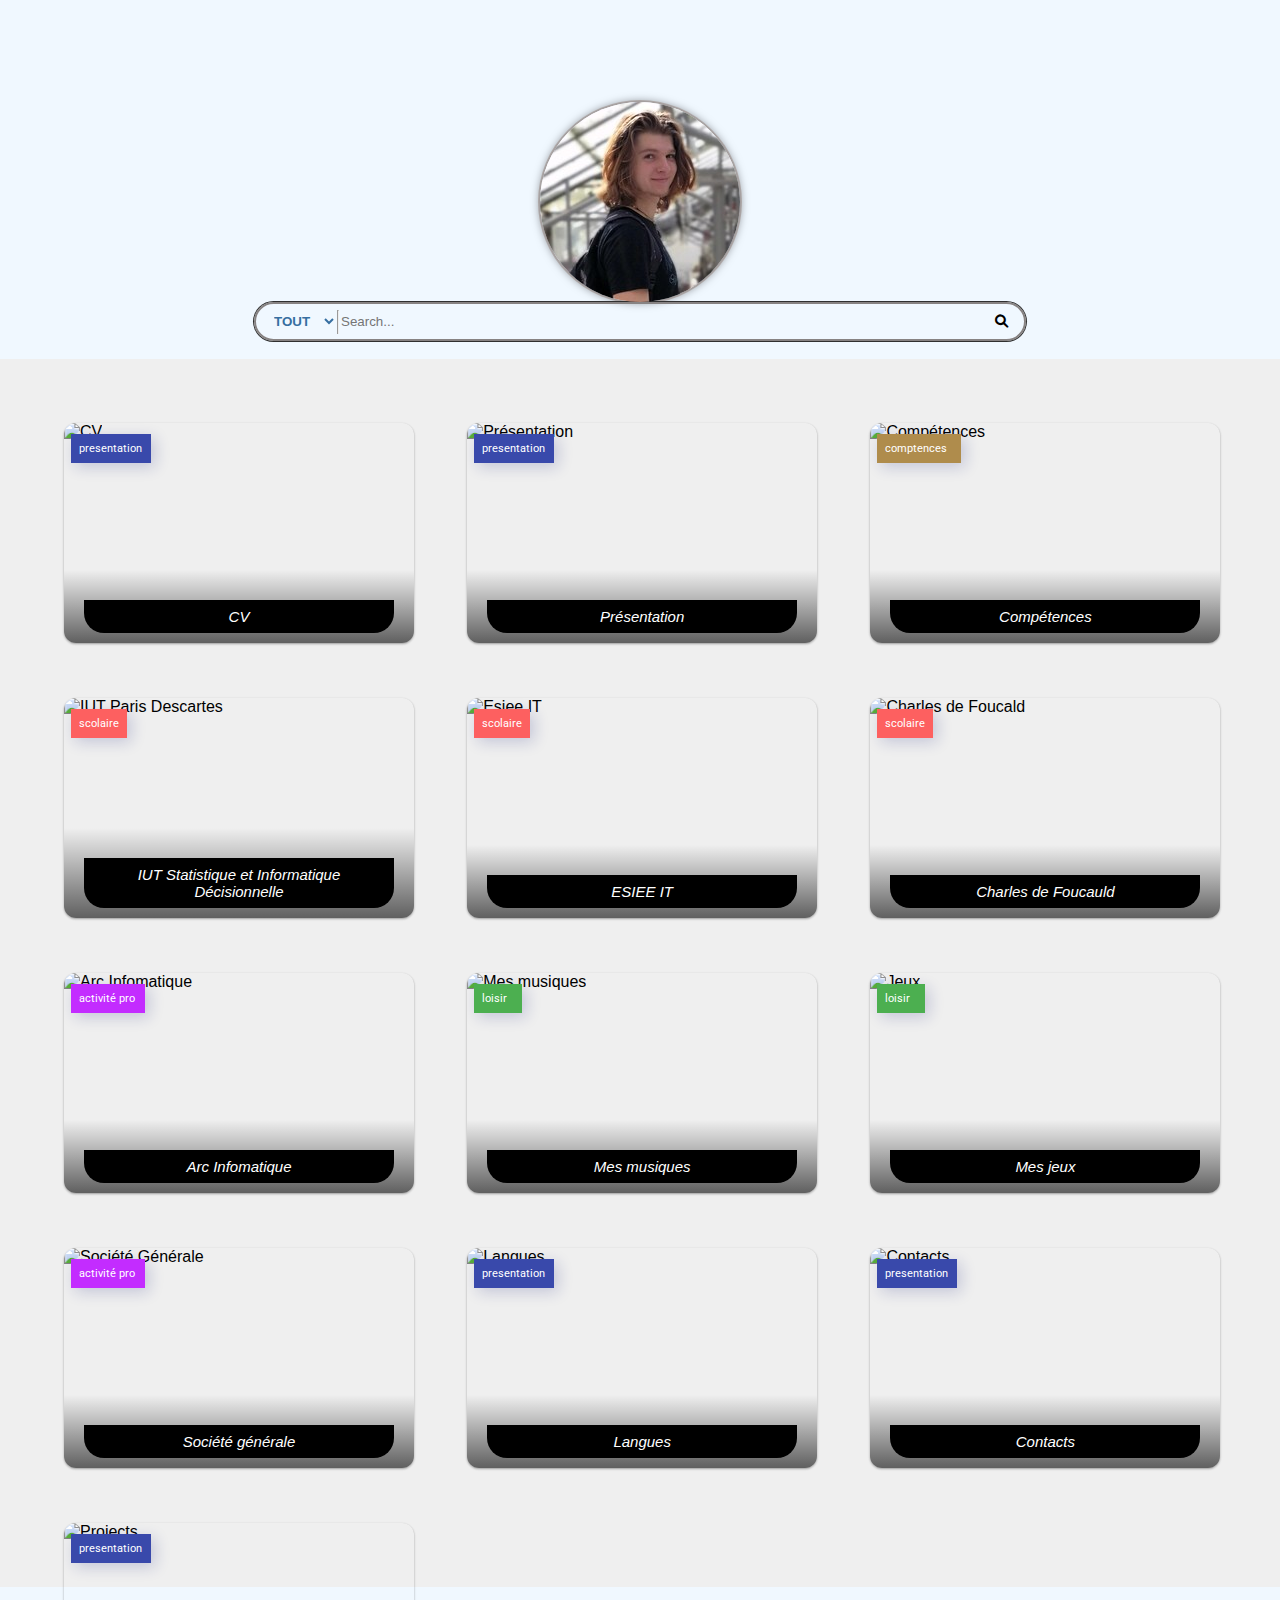
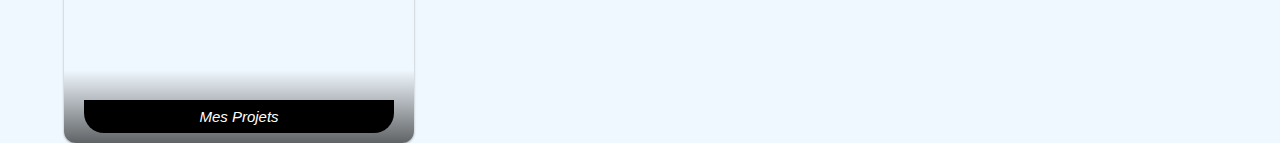
==== index.html @ 5a93eca1 "implement projects + language modals" ====
<!DOCTYPE html>
<html>

<head>
  <title>Romain Madery Portolio</title>
  <link rel='stylesheet' href='style.css'>
  <link rel="stylesheet" href="https://cdnjs.cloudflare.com/ajax/libs/font-awesome/6.0.0-beta3/css/all.min.css"
    crossorigin="anonymous">
  <link href="https://fonts.googleapis.com/css?family=Roboto:300" rel="stylesheet">
  <link rel="icon" type="image/x-icon" href="./Ressources/favicon.png">
</head>

<body>
  <div class="header">
    <img id="exa-icon" src="./Ressources/moi.jpg" width="100px" height="200" />
    <div class="search-section">
      <div class="search-container">
        <div class="combobox">
          <select id="search-select" onchange="adjustComboBoxSize()">
            <option value="option-all">TOUT</option>
            <option value="option-presentation">PRESENTATION</option>
            <option value="option-school">SCOLAIRE</option>
            <option value="option-internship">ALTERNANCE</option>
            <option value="option-skills">COMPETENCES</option>
            <option value="option-projects">MES PROJETS</option>
            <option value="option-contact">ME CONTACTER</option>
          </select>
        </div>
        <hr style="margin-top: 1px;height: 50px;">
        <input type="search" id="query" name="q" placeholder="Search..." autocomplete="off">
        <button type="submit"><i class="fas fa-search"></i></button>
      </div>
    </div>
  </div>
  <br>
  <div class="content">
    <div class="card-grid">
      <div class="card" data-label="presentation" onclick="initializeModal('cv')">
        <div class="content">
          <p class="title">CV</p>
        </div>
        <img src="https://cdn.iconscout.com/icon/free/png-256/free-resume-1956282-1650445.png" alt="CV" />
      </div>

      <div class="card" data-label="presentation" onclick="initializeModal('presentation')">
        <div class="content">
          <p class="title">Présentation</p>
        </div>
        <img src="https://cdn-icons-png.flaticon.com/512/4086/4086652.png" alt="Présentation" />
      </div>

      <div class="card" data-label="comptences" onclick="initializeModal('skills')">
        <div class="content">
          <p class="title">Compétences</p>
        </div>
        <img
          src="https://www.creativefabrica.com/wp-content/uploads/2022/06/22/Book-study-learning-knowledge-icon-Graphics-32776896-1.jpg"
          alt="Compétences" />
      </div>

      <div class="card" data-label="scolaire" onclick="initializeModal('descartes')">
        <div class="content">
          <p class="title">IUT Statistique et Informatique Décisionnelle</p>
        </div>
        <img
          src="https://storage.letudiant.fr/mediatheque/educpros/4/7/619547-universite-paris-descartes-paris-5-etudiants-en-licence-1-de-droit-rentree-2015-27-septembre-cs-580x310.jpg"
          alt="IUT Paris Descartes" />
      </div>

      <div class="card" data-label="scolaire" onclick="initializeModal('esiee')">
        <div class="content">
          <p class="title">ESIEE IT</p>
        </div>
        <img
          src="https://www.esiee-it.fr/sites/default/files/styles/1366x650/public/2021-09/campus-pontoise-facade-pour-alumni.jpg?itok=keD7HH6c"
          alt="Esiee IT" />
      </div>

      <div class="card" data-label="scolaire" onclick="initializeModal('cdf')">
        <div class="content">
          <p class="title">Charles de Foucauld</p>
        </div>
        <img
          src="https://image.jimcdn.com/app/cms/image/transf/none/path/s9389d02c75077d5e/image/i91793a092fcec3e4/version/1538933006/image.jpg"
          alt="Charles de Foucald" />
      </div>

      <div class="card" data-label="activité pro" onclick="initializeModal('arc')">
        <div class="content">
          <p class="title">Arc Infomatique</p>
        </div>
        <img src="https://bim-w.com/wp-content/uploads/2022/03/PcVueSolutions_logo.png" alt="Arc Infomatique" />
      </div>

      <div class="card" data-label="loisir" onclick="initializeModal('music')">
        <div class="content">
          <p class="title">Mes musiques</p>
        </div>
        <img src="https://img.freepik.com/free-vector/music-instrument-with-music-notes-white-background_1308-93542.jpg"
          alt="Mes musiques" />
      </div>

      <div class="card" data-label="loisir" onclick="initializeModal('games')">
        <div class="content">
          <p class="title">Mes jeux</p>
        </div>
        <img src="https://subverti.com/assets/img/maps/associations/cercle-jeux-bethune/logo.webp" alt="Jeux" />
      </div>

      <div class="card" data-label="activité pro" onclick="initializeModal('bank')">
        <div class="content">
          <p class="title">Société générale</p>
        </div>
        <img src="https://www.legal-suite.fr/medias/org-1087/shared/logo-societe-generale.png" alt="Société Générale" />
      </div>

      <div class="card" data-label="presentation" onclick="initializeModal('language')">
        <div class="content">
          <p class="title">Langues</p>
        </div>
        <img src="https://i.pinimg.com/564x/df/07/0e/df070ead2b73250d56c9b88ceb4b76c8.jpg" alt="Langues" />
      </div>

      <div class="card" data-label="presentation" onclick="initializeModal('contacts')">
        <div class="content">
          <p class="title">Contacts</p>
        </div>
        <img src="https://cdn-icons-png.flaticon.com/512/5075/5075578.png" alt="Contacts" />
      </div>

      <div class="card" data-label="presentation" onclick="initializeModal('projects')">
        <div class="content">
          <p class="title">Mes Projets</p>
        </div>
        <img src="https://cdn-icons-png.flaticon.com/512/2833/2833587.png" alt="Projects" />
      </div>

    </div>

    <div class="modal" id="modal-cv">
      <div class="modal-area"></div>
      <div class="modal-box">
        <div class="modal-header">
          <div class="close-modal">&#10006;</div>
          <h1>CV</h1>
        </div>
        <div class="modal-body">
          <iframe src="./Ressources/CV.pdf" width="100%" height="500px">
            <p>It appears your web browser doesn't support iframes.</p>
          </iframe>
          <button class="bt-close-modal">Fermer</button>
        </div>
      </div>
    </div>

    <div class="modal" id="modal-presentation">
      <div class="modal-area"></div>
      <div class="modal-box">
        <div class="modal-header">
          <div class="close-modal">&#10006;</div>
          <h1>Présentation</h1>
        </div>
        <div class="modal-body">
          <p>Pas encore implementé</p>
          <button class="bt-close-modal">Fermer</button>
        </div>
      </div>
    </div>

    <div class="modal" id="modal-skills">
      <div class="modal-area"></div>
      <div class="modal-box">
        <div class="modal-header">
          <div class="close-modal">&#10006;</div>
          <h1>Compétences</h1>
        </div>
        <div class="modal-body">
          <div class="skills-list">
            <h2>Expérimenté</h2>
            <div class="skill">
              <img
                src="https://upload.wikimedia.org/wikipedia/commons/thumb/e/ee/.NET_Core_Logo.svg/800px-.NET_Core_Logo.svg.png"
                alt="C#">
              <h3>C# / Windows Form</h3>
            </div>

            <div class="skill">
              <img src="https://cdn-icons-png.flaticon.com/512/6384/6384411.png" alt="Web Icon">
              <h3>HTML/CSS/JS</h3>
            </div>

            <div class="skill">
              <img src="https://cdn-icons-png.flaticon.com/512/8293/8293571.png" alt="Git Icon">
              <h3>Github/Git</h3>
            </div>


            <div class="skill">
              <img src="https://cdn-icons-png.flaticon.com/512/10169/10169724.png" alt="Api Icon">
              <h3>Api REST</h3>
            </div>

            <div class="skill">
              <img src="https://cdn-icons-png.flaticon.com/512/9243/9243391.png" alt="BDD Icon">
              <h3>SQL/SGBD</h3>
            </div>

            <h2>Familiarisé</h2>
            <div class="skill">
              <img
                src="https://upload.wikimedia.org/wikipedia/commons/thumb/c/c3/Python-logo-notext.svg/1869px-Python-logo-notext.svg.png"
                alt="Python Icon">
              <h3>Python</h3>
            </div>

            <div class="skill">
              <img src="https://cdn-icons-png.flaticon.com/512/2287/2287960.png" alt="Electronique Icon">
              <h3>Electronique/IOT</h3>
            </div>

            <div class="skill">
              <img
                src="https://upload.wikimedia.org/wikipedia/commons/thumb/f/f1/Icons8_flat_linux.svg/1200px-Icons8_flat_linux.svg.png"
                alt="Linux Icon">
              <h3>Linux</h3>
            </div>


          </div>
          <button class="bt-close-modal">Fermer</button>
        </div>
      </div>
    </div>

    <div class="modal" id="modal-descartes">
      <div class="modal-area"></div>
      <div class="modal-box">
        <div class="modal-header">
          <div class="close-modal">&#10006;</div>
          <h1>IUT Paris Descartes</h1>
        </div>
        <div class="modal-body">
          <p>Pas encore implementé</p>
          <button class="bt-close-modal">Fermer</button>
        </div>
      </div>
    </div>

    <div class="modal" id="modal-esiee">
      <div class="modal-area"></div>
      <div class="modal-box">
        <div class="modal-header">
          <div class="close-modal">&#10006;</div>
          <h1>Esiee IT</h1>
        </div>
        <div class="modal-body">
          <p>Pas encore implementé</p>
          <button class="bt-close-modal">Fermer</button>
        </div>
      </div>
    </div>

    <div class="modal" id="modal-cdf">
      <div class="modal-area"></div>
      <div class="modal-box">
        <div class="modal-header">
          <div class="close-modal">&#10006;</div>
          <h1>Charles de Foucauld</h1>
        </div>
        <div class="modal-body">
          <p>Pas encore implementé</p>
          <button class="bt-close-modal">Fermer</button>
        </div>
      </div>
    </div>

    <div class="modal" id="modal-arc">
      <div class="modal-area"></div>
      <div class="modal-box">
        <div class="modal-header">
          <div class="close-modal">&#10006;</div>
          <h1>Arc Informatique</h1>
        </div>
        <div class="modal-body">
          <p>Pas encore implementé</p>
          <button class="bt-close-modal">Fermer</button>
        </div>
      </div>
    </div>

    <div class="modal" id="modal-music">
      <div class="modal-area"></div>
      <div class="modal-box">
        <div class="modal-header">
          <div class="close-modal">&#10006;</div>
          <h1>Musiques</h1>
        </div>
        <div class="modal-body">
          <p>Pas encore implementé</p>
          <button class="bt-close-modal">Fermer</button>
        </div>
      </div>
    </div>

    <div class="modal" id="modal-games">
      <div class="modal-area"></div>
      <div class="modal-box">
        <div class="modal-header">
          <div class="close-modal">&#10006;</div>
          <h1>Jeux</h1>
        </div>
        <div class="modal-body">
          <p>Pas encore implementé</p>
          <button class="bt-close-modal">Fermer</button>
        </div>
      </div>
    </div>

    <div class="modal" id="modal-bank">
      <div class="modal-area"></div>
      <div class="modal-box">
        <div class="modal-header">
          <div class="close-modal">&#10006;</div>
          <h1>Société Générale</h1>
        </div>
        <div class="modal-body">
          <p>Pas encore implementé</p>
          <button class="bt-close-modal">Fermer</button>
        </div>
      </div>
    </div>

    <div class="modal" id="modal-language">
      <div class="modal-area"></div>
      <div class="modal-box">
        <div class="modal-header">
          <div class="close-modal">&#10006;</div>
          <h1>Langues</h1>
        </div>
        <div class="modal-body">
          <div class="language-info">
            <h2>Niveau de Langues :</h2>
            <p>Français : Langue maternelle</p>
            <p>Anglais : Avancé</p>
          </div>
          <div class="toeic-results">
            <h2>Résultats au TOEIC :</h2>
            <p>Score total : 780</p>
            <p>Listening : 425</p>
            <p>Reading : 355</p>
            <a href="./Ressources/TOEIC_Resultats.pdf" target="_blank">Voir les résultats au TOEIC (PDF)</a>
          </div>
          <button class="bt-close-modal">Fermer</button>
        </div>
      </div>
    </div>




    <div class="modal" id="modal-contacts">
      <div class="modal-area"></div>
      <div class="modal-box">
        <div class="modal-header">
          <div class="close-modal">&#10006;</div>
          <h1>Me Contacter</h1>
        </div>
        <div class="modal-body">
          <p>N'hésitez pas à me contacter :</p>
          <div class="contact-links">
            <a href="https://www.linkedin.com/in/madery-romain-5a001414b/" target="_blank">
              <i class="fab fa-linkedin"></i> LinkedIn
            </a>
            <a href="mailto:romain.madery92@gmail.com">
              <i class="far fa-envelope"></i> Envoyer un e-mail
            </a>
            <a href="tel:+33633186258">
              <i class="fas fa-phone"></i> 06 33 18 62 58
            </a>
          </div>
          <button class="bt-close-modal">Fermer</button>
        </div>
      </div>
    </div>
    
    
    <div class="modal" id="modal-projects">
      <div class="modal-area"></div>
      <div class="modal-box">
        <div class="modal-header">
          <div class="close-modal">&#10006;</div>
          <h1 class="modal-title">Mes Projets</h1>
        </div>
        <div class="modal-body">
          <div class="project-info">
            <p class="info-text">Découvrez les differents types de projets que j'ai réalisés au fil du temps :</p>
            <ul class="project-list">
              <li>Outils de dev</li>
              <li>Projets scolaires</li>
              <li>Projets Arduino</li>
              <li>Jeux divers</li>
              <li>Projet axé sur les médias sociaux</li>
            </ul>
            <p class="info-text">Pour une liste complète de tous mes projets, visitez la page dédiée (les projets marqués en privé ne peuvent pas être visualisés):</p>
            <p><a href="https://exarilo.github.io/" target="_blank" class="view-link">Voir mes projets</a></p>
            <p><a href="https://github.com/Exarilo" target="_blank" class="view-link">Voir mon Github</a></p>
          </div>
          <button class="bt-close-modal">Fermer</button>
        </div>
      </div>
    </div>
    
    
    

    <script src='script.js'></script>
</body>
</html>
---- style.css ----
html {
  background-color: aliceblue;
}

body {
  margin: 0;
  padding: 0;
}

.content {
  height: 100%;
  background-color: #efefef;
  padding: 5%;
}

.card-grid {
  display: grid;
  grid-template-columns: repeat(auto-fill, minmax(300px, 1fr));
  gap: 5%;
  justify-content: space-between;
}

.search-card {
  background-color: white;
  border: 1px solid #ccc;
  border-radius: 8px;
  padding: 20px;
  box-shadow: 0 2px 4px rgba(0, 0, 0, 0.1);
  transition: transform 0.2s ease-in-out;
}

.search-card:hover {
  transform: scale(1.05);
}

.search-section {
  border: 2px solid #878383;
  width: 60%;
  background-color: #3330;
  padding: 5px 0px;
  border-radius: 50px;
  margin: 0 auto;
  display: flex;
  flex-direction: column;
  max-height: 25px;
  box-shadow: 0 0 1px rgba(0, 0, 0, 0.5), 0 0 0 1px #333
}

.search-container {
  flex: 1;
  overflow: hidden;
}

#query {
  background-color: transparent;
  flex: 1;
  border: none;
  outline: none;
}

.combobox select:focus {
  outline: none;
}


.search-container {
  display: flex;
  margin-left: 10px;
  margin-right: 10px;
}

#exa-icon {
  border-radius: 200px;
  width: 200px;
  height: 200px;
  box-shadow: 0 0 10px rgba(0, 0, 0, 0.5), 0 0 0 2px #d3cccc;
  display: block;
  margin: 0 auto;
  transition: opacity 2.0s ease-in-out;
}


.header {
  margin-top: 8%;
}

#search-select {
  background-color: transparent;
  color: #366fa1;
  font-weight: bold;
  padding: 4px;
  border: none;
}

button[type="submit"] {
  background-color: transparent;
  margin-left: 5px;
  border: none;
  cursor: pointer;
  transition: background-color 0.3s ease;
}

button[type="submit"]:hover {
  background-color: grey;
}



.floatting {
  animation: float 3s ease-out infinite;
}

@keyframes float {
  50% {
    transform: translate(45, 0px);
  }
}

.card {
  width: 350px;
  height: 220px;
  border-radius: 12px;
  overflow: hidden;
  position: relative;
  font-family: Arial, Helvetica, sans-serif;
  box-shadow: 0 1px 3px rgba(0, 0, 0, 0.12), 0 1px 2px rgba(0, 0, 0, 0.24);
  transition: all 300ms;
}

.card:hover {
  transform: translateY(-2px);
  box-shadow: 0 14px 28px rgba(0, 0, 0, 0.25), 0 10px 10px rgba(0, 0, 0, 0.22);
}

.card img {
  width: 100%;
  height: 100%;
  object-fit: contain;
}

.card .content {
  box-sizing: border-box;
  width: 100%;
  position: absolute;
  padding: 30px 20px 20px 20px;
  height: auto;
  bottom: 0;
  background: linear-gradient(transparent, rgba(0, 0, 0, 0.6));
}

.card .title {
  margin: 0;
  font-style: italic;
  text-align: center;
  padding: 8px 20px;
  background-color: black;
  border-radius: 0 0 20px 20px;
  margin-bottom: -10px;
  font-size: 15px;
  color: #fff;
}

.modal {
  display: none;
  position: fixed;
  width: 100%;
  height: 100%;
  left: 0;
  top: 0;
  background: rgba(0, 0, 0, .8);
  overflow: auto;
}


.modal-body iframe {
  border: none;
  box-shadow: 0 0 10px rgba(0, 0, 0, 0.15);
  overflow: auto;
}
.modal-header {
  padding: 20px 40px;
  background: #546E7A;
  color: #ffffff;
}

.modal-body {
  background: #ECEFF1;
  padding: 60px 40px;
}

.close-modal {
  text-align: right;
  cursor: pointer;
}

@-webkit-keyframes modalbox {
  0% {
    top: -250px;
    opacity: 0;
  }

  100% {
    top: 0;
    opacity: 1;
  }
}

@keyframes modalbox {
  0% {
    top: -250px;
    opacity: 0;
  }

  100% {
    top: 0;
    opacity: 1;
  }
}

.modal-trigger {
  top: 50%;
  left: 50%;
  padding: 20px 40px;
  background: transparent;
  color: #ffffff;
  border: 1px solid #ffffff;
  text-decoration: none;
}

.modal-trigger:hover {
  padding: 20px 60px;
}

.modal-area {
  position: fixed;
  width: 100%;
  height: 100%;
  top: 0;
  left: 0;
  background: transparent;
}


.card[data-label="presentation"]::after {
  background: #3949ab; 
  width: 4rem;
}

.card[data-label="loisir"]::after {
  background: #4caf50; 
  width: 2rem;
}
.card[data-label="comptences"]::after {
  background: #af8c4c; 
  width: 4.2rem;
}

.card[data-label="scolaire"]::after {
  background: #fd6060; 
  width: 2.5rem;
}

.card[data-label="activité pro"]::after {
  background: #c32cff; 
  width: 3.6rem;
}

.card::after{
  left: 2%;
  font-size: 0.7rem;
  position: absolute;
  content: attr(data-label);
  top: 11px;
  padding: 0.5rem;
  color: white;
  text-align: left;
  font-family: 'Roboto', sans-serif;
  box-shadow: 4px 4px 15px rgba(26, 35, 126, 0.2);
}

.bt-close-modal {
  margin-top: 50px;
  background-color: #000000;
  border: none;
  padding: 15px 32px;
  font-size: 16px;
  transition-duration: 0.8s;
  color: white;
}
.bt-close-modal:hover {
  background-color: #b63535; 
}



.modal-box {
  background-color: #f2f2f2;
  border-radius: 5px;
  box-shadow: 0 0 10px rgba(0, 0, 0, 0.15);
  overflow: hidden;
  position: relative;
  width: 80%;
  max-width: 920px;
  margin: 100px auto;
  animation-name: modalbox;
  animation-duration: .4s;
  animation-timing-function: cubic-bezier(0, 0, .3, 1.6);
}

.skill {
  display: flex;
  align-items: center;
  margin-bottom: 1em;
}

.skill img {
  width: 50px;
  height: 50px;
  margin-right: 1em;
}
.modal-body h3 {
  color: #007BFF; 
  font-size: 1.2em; 
  font-weight: bold; 
}
.skills-list {
  max-height: 400px; 
  overflow-y: auto; 
  margin: -20px;
}

.contact-links {
  display: flex;
  flex-direction: column;
}

.contact-links a {
  display: flex;
  align-items: center;
  color: #3498db;
  text-decoration: none;
  margin-bottom: 10px;
}

.contact-links i {
  margin-right: 10px;
}

.toeic-results a {
  display: block;
  margin-top: 10px;
  text-decoration: none;
  color: #3498db;
  font-weight: bold;
}

.toeic-results a:hover {
  text-decoration: underline;
}




.info-text {
  font-size: 18px;
  margin-bottom: 15px;
  line-height: 1.6;
}

.project-list {
  list-style-type: none;
  padding: 0;
}

.project-list li {
  font-size: 16px;
  margin-bottom: 12px;
  position: relative;
  padding-left: 20px;
}

.project-list li::before {
  content: "\2022"; /* Utiliser le caractère 'bullet' comme puce */
  color: #4c6baf; /* Couleur du bullet */
  font-size: 24px;
  position: absolute;
  left: 0;
}
.view-link {
  display: inline-block;
  color: #524ef1;
  text-decoration: none;
  border-bottom: 2px solid #524ef1;
  transition: border-bottom 0.3s ease;
}

.view-link:hover {
  color: #f32323;
  border-bottom: 2px solid #f32323;
}
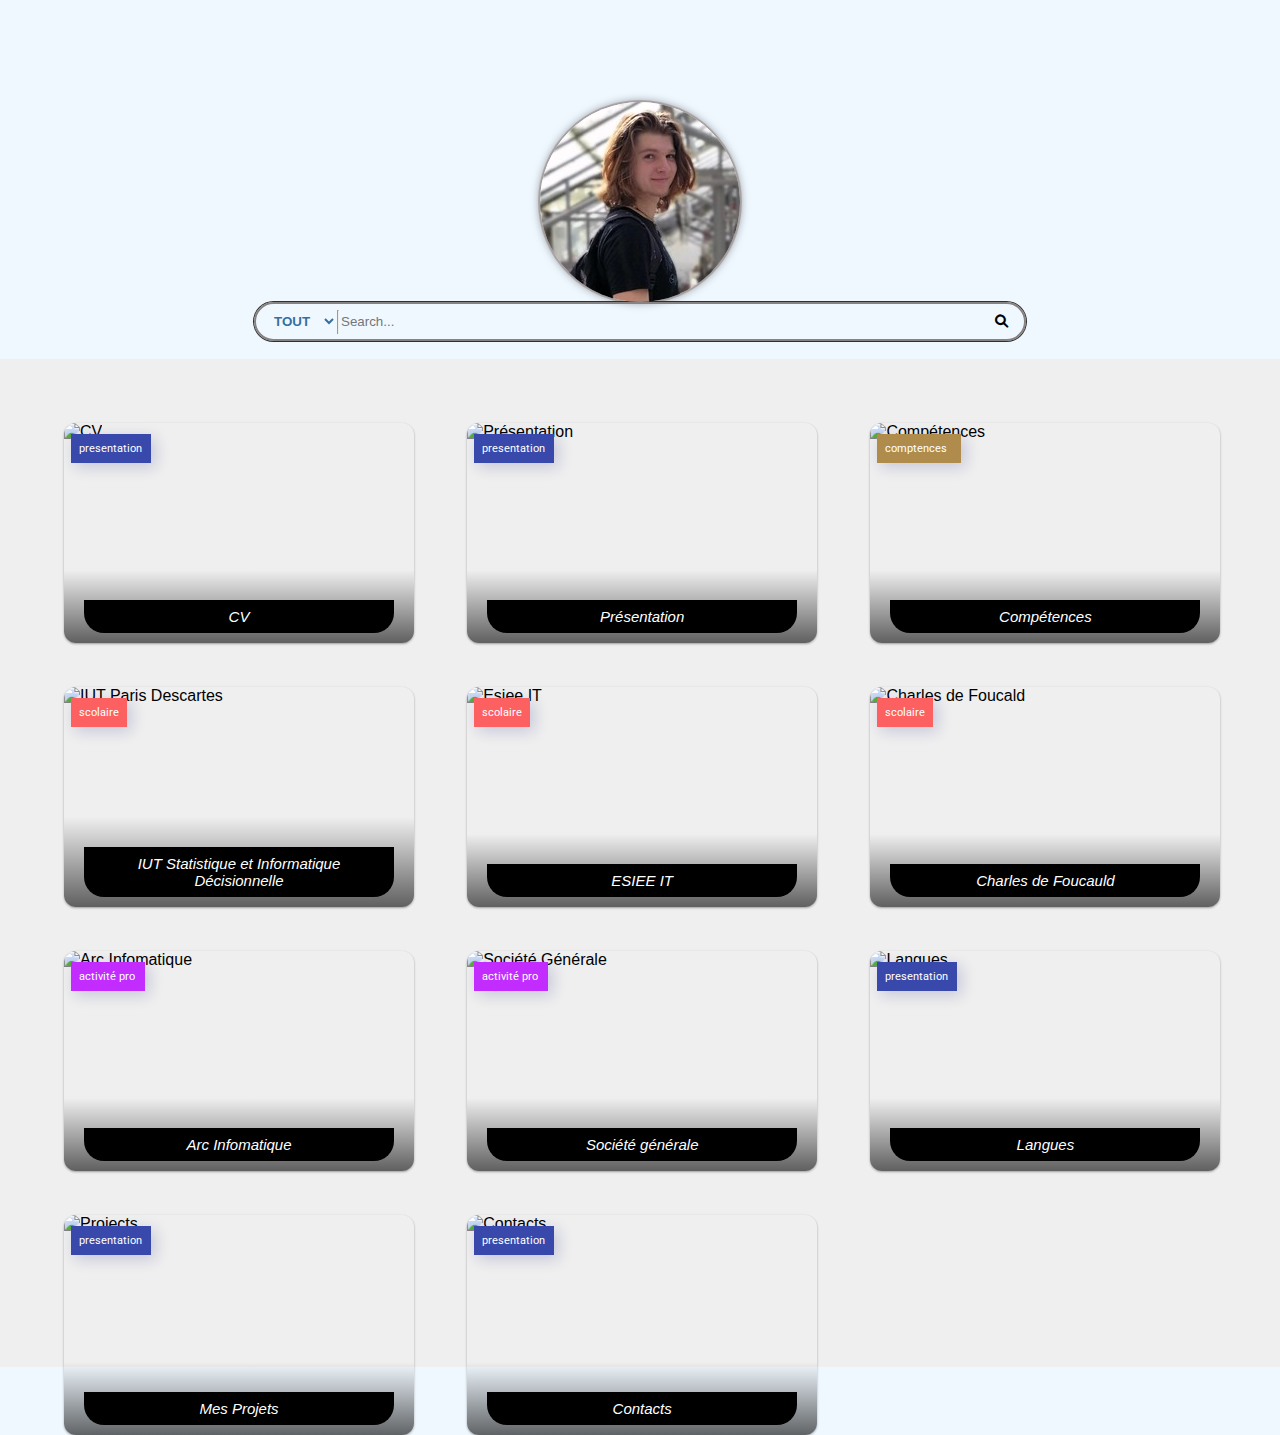
==== commit c96feeae: "small fix" ====
--- a/index.html
+++ b/index.html
@@ -92,21 +92,6 @@
         <img src="https://bim-w.com/wp-content/uploads/2022/03/PcVueSolutions_logo.png" alt="Arc Infomatique" />
       </div>
 
-      <div class="card" data-label="loisir" onclick="initializeModal('music')">
-        <div class="content">
-          <p class="title">Mes musiques</p>
-        </div>
-        <img src="https://img.freepik.com/free-vector/music-instrument-with-music-notes-white-background_1308-93542.jpg"
-          alt="Mes musiques" />
-      </div>
-
-      <div class="card" data-label="loisir" onclick="initializeModal('games')">
-        <div class="content">
-          <p class="title">Mes jeux</p>
-        </div>
-        <img src="https://subverti.com/assets/img/maps/associations/cercle-jeux-bethune/logo.webp" alt="Jeux" />
-      </div>
-
       <div class="card" data-label="activité pro" onclick="initializeModal('bank')">
         <div class="content">
           <p class="title">Société générale</p>
@@ -121,6 +106,14 @@
         <img src="https://i.pinimg.com/564x/df/07/0e/df070ead2b73250d56c9b88ceb4b76c8.jpg" alt="Langues" />
       </div>
 
+
+      <div class="card" data-label="presentation" onclick="initializeModal('projects')">
+        <div class="content">
+          <p class="title">Mes Projets</p>
+        </div>
+        <img src="https://cdn-icons-png.flaticon.com/512/2833/2833587.png" alt="Projects" />
+      </div>
+
       <div class="card" data-label="presentation" onclick="initializeModal('contacts')">
         <div class="content">
           <p class="title">Contacts</p>
@@ -128,291 +121,280 @@
         <img src="https://cdn-icons-png.flaticon.com/512/5075/5075578.png" alt="Contacts" />
       </div>
 
-      <div class="card" data-label="presentation" onclick="initializeModal('projects')">
-        <div class="content">
-          <p class="title">Mes Projets</p>
-        </div>
-        <img src="https://cdn-icons-png.flaticon.com/512/2833/2833587.png" alt="Projects" />
-      </div>
-
-    </div>
-
-    <div class="modal" id="modal-cv">
-      <div class="modal-area"></div>
-      <div class="modal-box">
-        <div class="modal-header">
-          <div class="close-modal">&#10006;</div>
-          <h1>CV</h1>
-        </div>
-        <div class="modal-body">
-          <iframe src="./Ressources/CV.pdf" width="100%" height="500px">
-            <p>It appears your web browser doesn't support iframes.</p>
-          </iframe>
-          <button class="bt-close-modal">Fermer</button>
-        </div>
-      </div>
-    </div>
-
-    <div class="modal" id="modal-presentation">
-      <div class="modal-area"></div>
-      <div class="modal-box">
-        <div class="modal-header">
-          <div class="close-modal">&#10006;</div>
-          <h1>Présentation</h1>
-        </div>
-        <div class="modal-body">
-          <p>Pas encore implementé</p>
-          <button class="bt-close-modal">Fermer</button>
-        </div>
-      </div>
-    </div>
-
-    <div class="modal" id="modal-skills">
-      <div class="modal-area"></div>
-      <div class="modal-box">
-        <div class="modal-header">
-          <div class="close-modal">&#10006;</div>
-          <h1>Compétences</h1>
-        </div>
-        <div class="modal-body">
-          <div class="skills-list">
-            <h2>Expérimenté</h2>
-            <div class="skill">
-              <img
-                src="https://upload.wikimedia.org/wikipedia/commons/thumb/e/ee/.NET_Core_Logo.svg/800px-.NET_Core_Logo.svg.png"
-                alt="C#">
-              <h3>C# / Windows Form</h3>
+
+      <div class="modal" id="modal-cv">
+        <div class="modal-area"></div>
+        <div class="modal-box">
+          <div class="modal-header">
+            <div class="close-modal">&#10006;</div>
+            <h1>CV</h1>
+          </div>
+          <div class="modal-body">
+            <iframe src="./Ressources/CV.pdf" width="100%" height="500px">
+              <p>It appears your web browser doesn't support iframes.</p>
+            </iframe>
+            <button class="bt-close-modal">Fermer</button>
+          </div>
+        </div>
+      </div>
+
+      <div class="modal" id="modal-presentation">
+        <div class="modal-area"></div>
+        <div class="modal-box">
+          <div class="modal-header">
+            <div class="close-modal">&#10006;</div>
+            <h1>Présentation</h1>
+          </div>
+          <div class="modal-body">
+            <p>Pas encore implementé</p>
+            <button class="bt-close-modal">Fermer</button>
+          </div>
+        </div>
+      </div>
+
+      <div class="modal" id="modal-skills">
+        <div class="modal-area"></div>
+        <div class="modal-box">
+          <div class="modal-header">
+            <div class="close-modal">&#10006;</div>
+            <h1>Compétences</h1>
+          </div>
+          <div class="modal-body">
+            <div class="skills-list">
+              <h2>Expérimenté</h2>
+              <div class="skill">
+                <img
+                  src="https://upload.wikimedia.org/wikipedia/commons/thumb/e/ee/.NET_Core_Logo.svg/800px-.NET_Core_Logo.svg.png"
+                  alt="C#">
+                <h3>C# / Windows Form</h3>
+              </div>
+
+              <div class="skill">
+                <img src="https://cdn-icons-png.flaticon.com/512/6384/6384411.png" alt="Web Icon">
+                <h3>HTML/CSS/JS</h3>
+              </div>
+
+              <div class="skill">
+                <img src="https://cdn-icons-png.flaticon.com/512/8293/8293571.png" alt="Git Icon">
+                <h3>Github/Git</h3>
+              </div>
+
+
+              <div class="skill">
+                <img src="https://cdn-icons-png.flaticon.com/512/10169/10169724.png" alt="Api Icon">
+                <h3>Api REST</h3>
+              </div>
+
+              <div class="skill">
+                <img src="https://cdn-icons-png.flaticon.com/512/9243/9243391.png" alt="BDD Icon">
+                <h3>SQL/SGBD</h3>
+              </div>
+
+              <h2>Familiarisé</h2>
+              <div class="skill">
+                <img
+                  src="https://upload.wikimedia.org/wikipedia/commons/thumb/c/c3/Python-logo-notext.svg/1869px-Python-logo-notext.svg.png"
+                  alt="Python Icon">
+                <h3>Python</h3>
+              </div>
+
+              <div class="skill">
+                <img src="https://cdn-icons-png.flaticon.com/512/2287/2287960.png" alt="Electronique Icon">
+                <h3>Electronique/IOT</h3>
+              </div>
+
+              <div class="skill">
+                <img
+                  src="https://upload.wikimedia.org/wikipedia/commons/thumb/f/f1/Icons8_flat_linux.svg/1200px-Icons8_flat_linux.svg.png"
+                  alt="Linux Icon">
+                <h3>Linux</h3>
+              </div>
+
+
             </div>
-
-            <div class="skill">
-              <img src="https://cdn-icons-png.flaticon.com/512/6384/6384411.png" alt="Web Icon">
-              <h3>HTML/CSS/JS</h3>
+            <button class="bt-close-modal">Fermer</button>
+          </div>
+        </div>
+      </div>
+
+      <div class="modal" id="modal-descartes">
+        <div class="modal-area"></div>
+        <div class="modal-box">
+          <div class="modal-header">
+            <div class="close-modal">&#10006;</div>
+            <h1>IUT Paris Descartes</h1>
+          </div>
+          <div class="modal-body">
+            <p>Pas encore implementé</p>
+            <button class="bt-close-modal">Fermer</button>
+          </div>
+        </div>
+      </div>
+
+      <div class="modal" id="modal-esiee">
+        <div class="modal-area"></div>
+        <div class="modal-box">
+          <div class="modal-header">
+            <div class="close-modal">&#10006;</div>
+            <h1>Esiee IT</h1>
+          </div>
+          <div class="modal-body">
+            <p>Pas encore implementé</p>
+            <button class="bt-close-modal">Fermer</button>
+          </div>
+        </div>
+      </div>
+
+      <div class="modal" id="modal-cdf">
+        <div class="modal-area"></div>
+        <div class="modal-box">
+          <div class="modal-header">
+            <div class="close-modal">&#10006;</div>
+            <h1>Charles de Foucauld</h1>
+          </div>
+          <div class="modal-body">
+            <p>Pas encore implementé</p>
+            <button class="bt-close-modal">Fermer</button>
+          </div>
+        </div>
+      </div>
+
+      <div class="modal" id="modal-arc">
+        <div class="modal-area"></div>
+        <div class="modal-box">
+          <div class="modal-header">
+            <div class="close-modal">&#10006;</div>
+            <h1>Arc Informatique</h1>
+          </div>
+          <div class="modal-body">
+            <p>Pas encore implementé</p>
+            <button class="bt-close-modal">Fermer</button>
+          </div>
+        </div>
+      </div>
+
+      <div class="modal" id="modal-music">
+        <div class="modal-area"></div>
+        <div class="modal-box">
+          <div class="modal-header">
+            <div class="close-modal">&#10006;</div>
+            <h1>Musiques</h1>
+          </div>
+          <div class="modal-body">
+            <p>Pas encore implementé</p>
+            <button class="bt-close-modal">Fermer</button>
+          </div>
+        </div>
+      </div>
+
+      <div class="modal" id="modal-games">
+        <div class="modal-area"></div>
+        <div class="modal-box">
+          <div class="modal-header">
+            <div class="close-modal">&#10006;</div>
+            <h1>Jeux</h1>
+          </div>
+          <div class="modal-body">
+            <p>Pas encore implementé</p>
+            <button class="bt-close-modal">Fermer</button>
+          </div>
+        </div>
+      </div>
+
+      <div class="modal" id="modal-bank">
+        <div class="modal-area"></div>
+        <div class="modal-box">
+          <div class="modal-header">
+            <div class="close-modal">&#10006;</div>
+            <h1>Société Générale</h1>
+          </div>
+          <div class="modal-body">
+            <p>Pas encore implementé</p>
+            <button class="bt-close-modal">Fermer</button>
+          </div>
+        </div>
+      </div>
+
+      <div class="modal" id="modal-language">
+        <div class="modal-area"></div>
+        <div class="modal-box">
+          <div class="modal-header">
+            <div class="close-modal">&#10006;</div>
+            <h1>Langues</h1>
+          </div>
+          <div class="modal-body">
+            <div class="language-info">
+              <h2>Niveau de Langues :</h2>
+              <p>Français : Langue maternelle</p>
+              <p>Anglais : Avancé</p>
             </div>
-
-            <div class="skill">
-              <img src="https://cdn-icons-png.flaticon.com/512/8293/8293571.png" alt="Git Icon">
-              <h3>Github/Git</h3>
+            <div class="toeic-results">
+              <h2>Résultats au TOEIC :</h2>
+              <p>Score total : 780</p>
+              <p>Listening : 425</p>
+              <p>Reading : 355</p>
+              <a href="./Ressources/TOEIC_Resultats.pdf" target="_blank">Voir les résultats au TOEIC (PDF)</a>
             </div>
-
-
-            <div class="skill">
-              <img src="https://cdn-icons-png.flaticon.com/512/10169/10169724.png" alt="Api Icon">
-              <h3>Api REST</h3>
+            <button class="bt-close-modal">Fermer</button>
+          </div>
+        </div>
+      </div>
+
+
+
+
+      <div class="modal" id="modal-contacts">
+        <div class="modal-area"></div>
+        <div class="modal-box">
+          <div class="modal-header">
+            <div class="close-modal">&#10006;</div>
+            <h1>Me Contacter</h1>
+          </div>
+          <div class="modal-body">
+            <p>N'hésitez pas à me contacter :</p>
+            <div class="contact-links">
+              <a href="https://www.linkedin.com/in/madery-romain-5a001414b/" target="_blank">
+                <i class="fab fa-linkedin"></i> LinkedIn
+              </a>
+              <a href="mailto:romain.madery92@gmail.com">
+                <i class="far fa-envelope"></i> Envoyer un e-mail
+              </a>
+              <a href="tel:+33633186258">
+                <i class="fas fa-phone"></i> 06 33 18 62 58
+              </a>
             </div>
-
-            <div class="skill">
-              <img src="https://cdn-icons-png.flaticon.com/512/9243/9243391.png" alt="BDD Icon">
-              <h3>SQL/SGBD</h3>
+            <button class="bt-close-modal">Fermer</button>
+          </div>
+        </div>
+      </div>
+
+
+      <div class="modal" id="modal-projects">
+        <div class="modal-area"></div>
+        <div class="modal-box">
+          <div class="modal-header">
+            <div class="close-modal">&#10006;</div>
+            <h1 class="modal-title">Mes Projets</h1>
+          </div>
+          <div class="modal-body">
+            <div class="project-info">
+              <p class="info-text">Découvrez les differents types de projets que j'ai réalisés au fil du temps :</p>
+              <ul class="project-list">
+                <li>Outils de dev</li>
+                <li>Projets scolaires</li>
+                <li>Projets Arduino</li>
+                <li>Jeux divers</li>
+                <li>Projet axé sur les médias sociaux</li>
+              </ul>
+              <p class="info-text">Pour une liste complète de tous mes projets, visitez les liens suivants (les projets
+                marqués en privé ne peuvent pas être visualisés):</p>
+              <p><a href="https://exarilo.github.io/" target="_blank" class="view-link">Voir mes projets</a></p>
+              <p><a href="https://github.com/Exarilo" target="_blank" class="view-link">Voir mon Github</a></p>
             </div>
-
-            <h2>Familiarisé</h2>
-            <div class="skill">
-              <img
-                src="https://upload.wikimedia.org/wikipedia/commons/thumb/c/c3/Python-logo-notext.svg/1869px-Python-logo-notext.svg.png"
-                alt="Python Icon">
-              <h3>Python</h3>
-            </div>
-
-            <div class="skill">
-              <img src="https://cdn-icons-png.flaticon.com/512/2287/2287960.png" alt="Electronique Icon">
-              <h3>Electronique/IOT</h3>
-            </div>
-
-            <div class="skill">
-              <img
-                src="https://upload.wikimedia.org/wikipedia/commons/thumb/f/f1/Icons8_flat_linux.svg/1200px-Icons8_flat_linux.svg.png"
-                alt="Linux Icon">
-              <h3>Linux</h3>
-            </div>
-
-
-          </div>
-          <button class="bt-close-modal">Fermer</button>
-        </div>
-      </div>
-    </div>
-
-    <div class="modal" id="modal-descartes">
-      <div class="modal-area"></div>
-      <div class="modal-box">
-        <div class="modal-header">
-          <div class="close-modal">&#10006;</div>
-          <h1>IUT Paris Descartes</h1>
-        </div>
-        <div class="modal-body">
-          <p>Pas encore implementé</p>
-          <button class="bt-close-modal">Fermer</button>
-        </div>
-      </div>
-    </div>
-
-    <div class="modal" id="modal-esiee">
-      <div class="modal-area"></div>
-      <div class="modal-box">
-        <div class="modal-header">
-          <div class="close-modal">&#10006;</div>
-          <h1>Esiee IT</h1>
-        </div>
-        <div class="modal-body">
-          <p>Pas encore implementé</p>
-          <button class="bt-close-modal">Fermer</button>
-        </div>
-      </div>
-    </div>
-
-    <div class="modal" id="modal-cdf">
-      <div class="modal-area"></div>
-      <div class="modal-box">
-        <div class="modal-header">
-          <div class="close-modal">&#10006;</div>
-          <h1>Charles de Foucauld</h1>
-        </div>
-        <div class="modal-body">
-          <p>Pas encore implementé</p>
-          <button class="bt-close-modal">Fermer</button>
-        </div>
-      </div>
-    </div>
-
-    <div class="modal" id="modal-arc">
-      <div class="modal-area"></div>
-      <div class="modal-box">
-        <div class="modal-header">
-          <div class="close-modal">&#10006;</div>
-          <h1>Arc Informatique</h1>
-        </div>
-        <div class="modal-body">
-          <p>Pas encore implementé</p>
-          <button class="bt-close-modal">Fermer</button>
-        </div>
-      </div>
-    </div>
-
-    <div class="modal" id="modal-music">
-      <div class="modal-area"></div>
-      <div class="modal-box">
-        <div class="modal-header">
-          <div class="close-modal">&#10006;</div>
-          <h1>Musiques</h1>
-        </div>
-        <div class="modal-body">
-          <p>Pas encore implementé</p>
-          <button class="bt-close-modal">Fermer</button>
-        </div>
-      </div>
-    </div>
-
-    <div class="modal" id="modal-games">
-      <div class="modal-area"></div>
-      <div class="modal-box">
-        <div class="modal-header">
-          <div class="close-modal">&#10006;</div>
-          <h1>Jeux</h1>
-        </div>
-        <div class="modal-body">
-          <p>Pas encore implementé</p>
-          <button class="bt-close-modal">Fermer</button>
-        </div>
-      </div>
-    </div>
-
-    <div class="modal" id="modal-bank">
-      <div class="modal-area"></div>
-      <div class="modal-box">
-        <div class="modal-header">
-          <div class="close-modal">&#10006;</div>
-          <h1>Société Générale</h1>
-        </div>
-        <div class="modal-body">
-          <p>Pas encore implementé</p>
-          <button class="bt-close-modal">Fermer</button>
-        </div>
-      </div>
-    </div>
-
-    <div class="modal" id="modal-language">
-      <div class="modal-area"></div>
-      <div class="modal-box">
-        <div class="modal-header">
-          <div class="close-modal">&#10006;</div>
-          <h1>Langues</h1>
-        </div>
-        <div class="modal-body">
-          <div class="language-info">
-            <h2>Niveau de Langues :</h2>
-            <p>Français : Langue maternelle</p>
-            <p>Anglais : Avancé</p>
-          </div>
-          <div class="toeic-results">
-            <h2>Résultats au TOEIC :</h2>
-            <p>Score total : 780</p>
-            <p>Listening : 425</p>
-            <p>Reading : 355</p>
-            <a href="./Ressources/TOEIC_Resultats.pdf" target="_blank">Voir les résultats au TOEIC (PDF)</a>
-          </div>
-          <button class="bt-close-modal">Fermer</button>
-        </div>
-      </div>
-    </div>
-
-
-
-
-    <div class="modal" id="modal-contacts">
-      <div class="modal-area"></div>
-      <div class="modal-box">
-        <div class="modal-header">
-          <div class="close-modal">&#10006;</div>
-          <h1>Me Contacter</h1>
-        </div>
-        <div class="modal-body">
-          <p>N'hésitez pas à me contacter :</p>
-          <div class="contact-links">
-            <a href="https://www.linkedin.com/in/madery-romain-5a001414b/" target="_blank">
-              <i class="fab fa-linkedin"></i> LinkedIn
-            </a>
-            <a href="mailto:romain.madery92@gmail.com">
-              <i class="far fa-envelope"></i> Envoyer un e-mail
-            </a>
-            <a href="tel:+33633186258">
-              <i class="fas fa-phone"></i> 06 33 18 62 58
-            </a>
-          </div>
-          <button class="bt-close-modal">Fermer</button>
-        </div>
-      </div>
-    </div>
-    
-    
-    <div class="modal" id="modal-projects">
-      <div class="modal-area"></div>
-      <div class="modal-box">
-        <div class="modal-header">
-          <div class="close-modal">&#10006;</div>
-          <h1 class="modal-title">Mes Projets</h1>
-        </div>
-        <div class="modal-body">
-          <div class="project-info">
-            <p class="info-text">Découvrez les differents types de projets que j'ai réalisés au fil du temps :</p>
-            <ul class="project-list">
-              <li>Outils de dev</li>
-              <li>Projets scolaires</li>
-              <li>Projets Arduino</li>
-              <li>Jeux divers</li>
-              <li>Projet axé sur les médias sociaux</li>
-            </ul>
-            <p class="info-text">Pour une liste complète de tous mes projets, visitez la page dédiée (les projets marqués en privé ne peuvent pas être visualisés):</p>
-            <p><a href="https://exarilo.github.io/" target="_blank" class="view-link">Voir mes projets</a></p>
-            <p><a href="https://github.com/Exarilo" target="_blank" class="view-link">Voir mon Github</a></p>
-          </div>
-          <button class="bt-close-modal">Fermer</button>
-        </div>
-      </div>
-    </div>
-    
-    
-    
-
-    <script src='script.js'></script>
+            <button class="bt-close-modal">Fermer</button>
+          </div>
+        </div>
+      </div>
+      <script src='script.js'></script>
 </body>
 </html>--- a/style.css
+++ b/style.css
@@ -358,9 +358,6 @@
   text-decoration: underline;
 }
 
-
-
-
 .info-text {
   font-size: 18px;
   margin-bottom: 15px;
@@ -380,8 +377,8 @@
 }
 
 .project-list li::before {
-  content: "\2022"; /* Utiliser le caractère 'bullet' comme puce */
-  color: #4c6baf; /* Couleur du bullet */
+  content: "\2022"; 
+  color: #4c6baf; 
   font-size: 24px;
   position: absolute;
   left: 0;
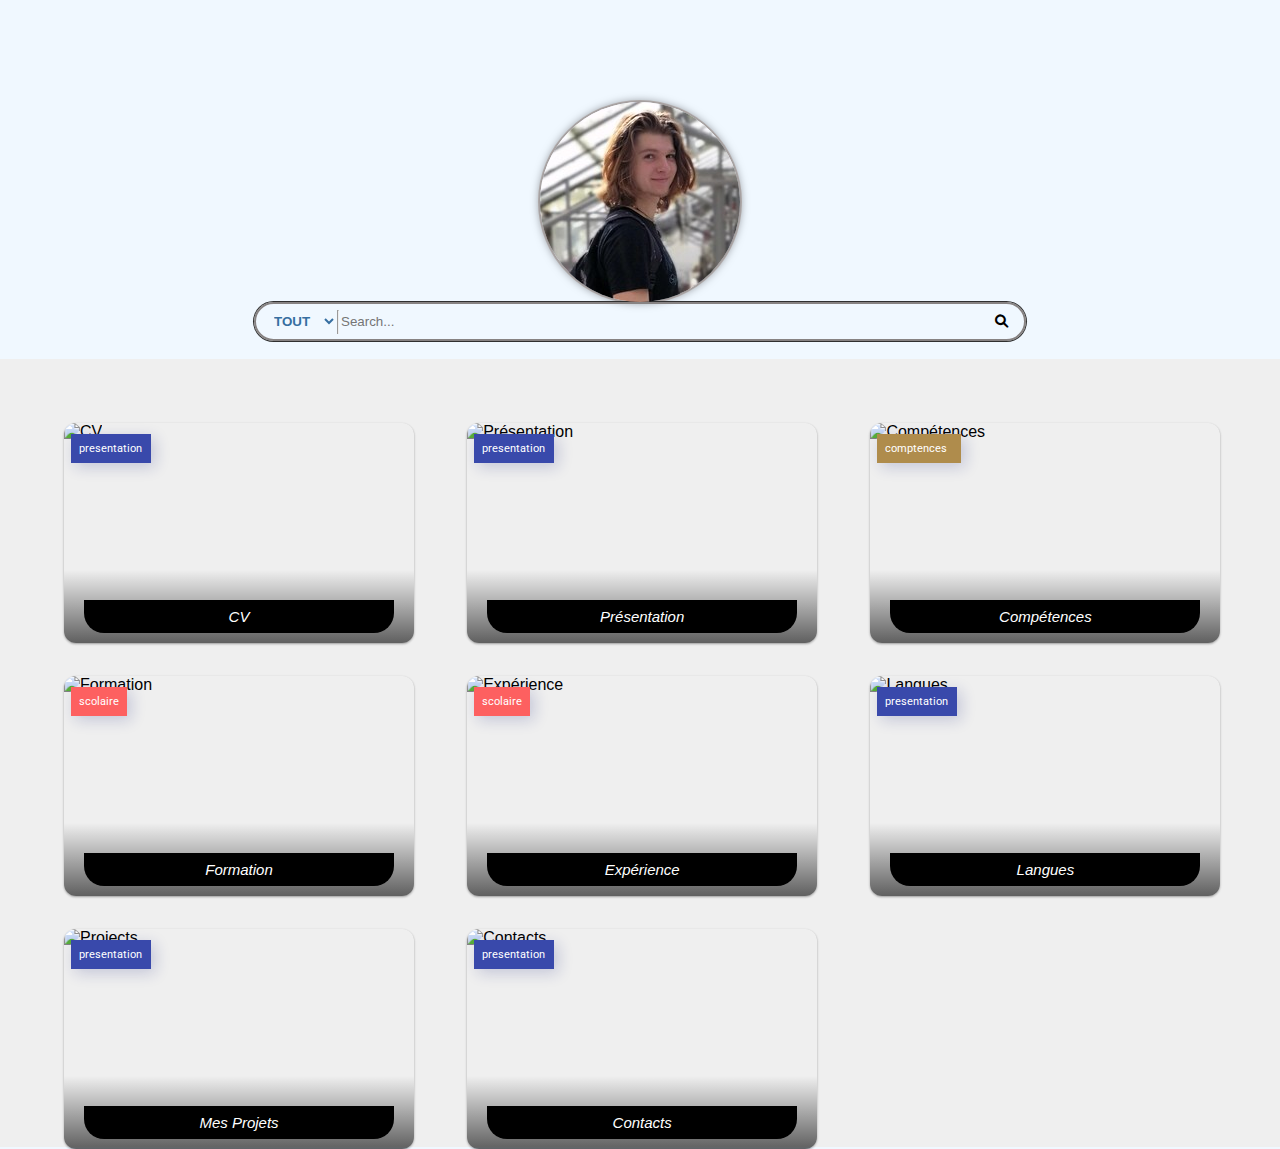
==== commit 2c500644: "Small changes" ====
--- a/index.html
+++ b/index.html
@@ -16,7 +16,7 @@
     <div class="search-section">
       <div class="search-container">
         <div class="combobox">
-          <select id="search-select" onchange="adjustComboBoxSize()">
+          <select id="search-select" onchange="adjustComboBoxSize();">
             <option value="option-all">TOUT</option>
             <option value="option-presentation">PRESENTATION</option>
             <option value="option-school">SCOLAIRE</option>
@@ -58,45 +58,22 @@
           alt="Compétences" />
       </div>
 
-      <div class="card" data-label="scolaire" onclick="initializeModal('descartes')">
-        <div class="content">
-          <p class="title">IUT Statistique et Informatique Décisionnelle</p>
+      <div class="card" data-label="scolaire" onclick="initializeModal('formation')">
+        <div class="content">
+          <p class="title">Formation</p>
         </div>
         <img
-          src="https://storage.letudiant.fr/mediatheque/educpros/4/7/619547-universite-paris-descartes-paris-5-etudiants-en-licence-1-de-droit-rentree-2015-27-septembre-cs-580x310.jpg"
-          alt="IUT Paris Descartes" />
-      </div>
-
-      <div class="card" data-label="scolaire" onclick="initializeModal('esiee')">
-        <div class="content">
-          <p class="title">ESIEE IT</p>
+          src="https://cdn-icons-png.flaticon.com/512/3482/3482505.png"
+          alt="Formation" />
+      </div>
+
+      <div class="card" data-label="scolaire" onclick="initializeModal('experience')">
+        <div class="content">
+          <p class="title">Expérience</p>
         </div>
         <img
-          src="https://www.esiee-it.fr/sites/default/files/styles/1366x650/public/2021-09/campus-pontoise-facade-pour-alumni.jpg?itok=keD7HH6c"
-          alt="Esiee IT" />
-      </div>
-
-      <div class="card" data-label="scolaire" onclick="initializeModal('cdf')">
-        <div class="content">
-          <p class="title">Charles de Foucauld</p>
-        </div>
-        <img
-          src="https://image.jimcdn.com/app/cms/image/transf/none/path/s9389d02c75077d5e/image/i91793a092fcec3e4/version/1538933006/image.jpg"
-          alt="Charles de Foucald" />
-      </div>
-
-      <div class="card" data-label="activité pro" onclick="initializeModal('arc')">
-        <div class="content">
-          <p class="title">Arc Infomatique</p>
-        </div>
-        <img src="https://bim-w.com/wp-content/uploads/2022/03/PcVueSolutions_logo.png" alt="Arc Infomatique" />
-      </div>
-
-      <div class="card" data-label="activité pro" onclick="initializeModal('bank')">
-        <div class="content">
-          <p class="title">Société générale</p>
-        </div>
-        <img src="https://www.legal-suite.fr/medias/org-1087/shared/logo-societe-generale.png" alt="Société Générale" />
+          src="https://cdn-icons-png.flaticon.com/512/6214/6214253.png"
+          alt="Expérience" />
       </div>
 
       <div class="card" data-label="presentation" onclick="initializeModal('language')">
@@ -209,111 +186,44 @@
                   alt="Linux Icon">
                 <h3>Linux</h3>
               </div>
-
-
-            </div>
-            <button class="bt-close-modal">Fermer</button>
-          </div>
-        </div>
-      </div>
-
-      <div class="modal" id="modal-descartes">
-        <div class="modal-area"></div>
-        <div class="modal-box">
-          <div class="modal-header">
-            <div class="close-modal">&#10006;</div>
-            <h1>IUT Paris Descartes</h1>
-          </div>
-          <div class="modal-body">
-            <p>Pas encore implementé</p>
-            <button class="bt-close-modal">Fermer</button>
-          </div>
-        </div>
-      </div>
-
-      <div class="modal" id="modal-esiee">
-        <div class="modal-area"></div>
-        <div class="modal-box">
-          <div class="modal-header">
-            <div class="close-modal">&#10006;</div>
-            <h1>Esiee IT</h1>
-          </div>
-          <div class="modal-body">
-            <p>Pas encore implementé</p>
-            <button class="bt-close-modal">Fermer</button>
-          </div>
-        </div>
-      </div>
-
-      <div class="modal" id="modal-cdf">
-        <div class="modal-area"></div>
-        <div class="modal-box">
-          <div class="modal-header">
-            <div class="close-modal">&#10006;</div>
-            <h1>Charles de Foucauld</h1>
-          </div>
-          <div class="modal-body">
-            <p>Pas encore implementé</p>
-            <button class="bt-close-modal">Fermer</button>
-          </div>
-        </div>
-      </div>
-
-      <div class="modal" id="modal-arc">
-        <div class="modal-area"></div>
-        <div class="modal-box">
-          <div class="modal-header">
-            <div class="close-modal">&#10006;</div>
-            <h1>Arc Informatique</h1>
-          </div>
-          <div class="modal-body">
-            <p>Pas encore implementé</p>
-            <button class="bt-close-modal">Fermer</button>
-          </div>
-        </div>
-      </div>
-
-      <div class="modal" id="modal-music">
-        <div class="modal-area"></div>
-        <div class="modal-box">
-          <div class="modal-header">
-            <div class="close-modal">&#10006;</div>
-            <h1>Musiques</h1>
-          </div>
-          <div class="modal-body">
-            <p>Pas encore implementé</p>
-            <button class="bt-close-modal">Fermer</button>
-          </div>
-        </div>
-      </div>
-
-      <div class="modal" id="modal-games">
-        <div class="modal-area"></div>
-        <div class="modal-box">
-          <div class="modal-header">
-            <div class="close-modal">&#10006;</div>
-            <h1>Jeux</h1>
-          </div>
-          <div class="modal-body">
-            <p>Pas encore implementé</p>
-            <button class="bt-close-modal">Fermer</button>
-          </div>
-        </div>
-      </div>
-
-      <div class="modal" id="modal-bank">
-        <div class="modal-area"></div>
-        <div class="modal-box">
-          <div class="modal-header">
-            <div class="close-modal">&#10006;</div>
-            <h1>Société Générale</h1>
-          </div>
-          <div class="modal-body">
-            <p>Pas encore implementé</p>
-            <button class="bt-close-modal">Fermer</button>
-          </div>
-        </div>
-      </div>
+            </div>
+            <button class="bt-close-modal">Fermer</button>
+          </div>
+        </div>
+      </div>
+
+      <div class="modal" id="modal-formation">
+        <div class="modal-area"></div>
+        <div class="modal-box">
+          <div class="modal-header">
+            <div class="close-modal">&#10006;</div>
+            <h1>Formation</h1>
+          </div>
+          <div class="modal-body">
+            <p>IUT Paris Descartes</p>
+            <p>Esiee IT</p>
+            <p>CNAM - Charles de Foucauld</p>
+            <button class="bt-close-modal">Fermer</button>
+          </div>
+        </div>
+      </div>
+
+      <div class="modal" id="modal-experience">
+        <div class="modal-area"></div>
+        <div class="modal-box">
+          <div class="modal-header">
+            <div class="close-modal">&#10006;</div>
+            <h1>Experience professionnelle</h1>
+          </div>
+          <div class="modal-body">
+            <p>Arc Informatique - PcVue Solution</p>
+            <p>Société Générale IT</p>
+            <p>CNAM - Charles de Foucauld</p>
+            <button class="bt-close-modal">Fermer</button>
+          </div>
+        </div>
+      </div>
+
 
       <div class="modal" id="modal-language">
         <div class="modal-area"></div>
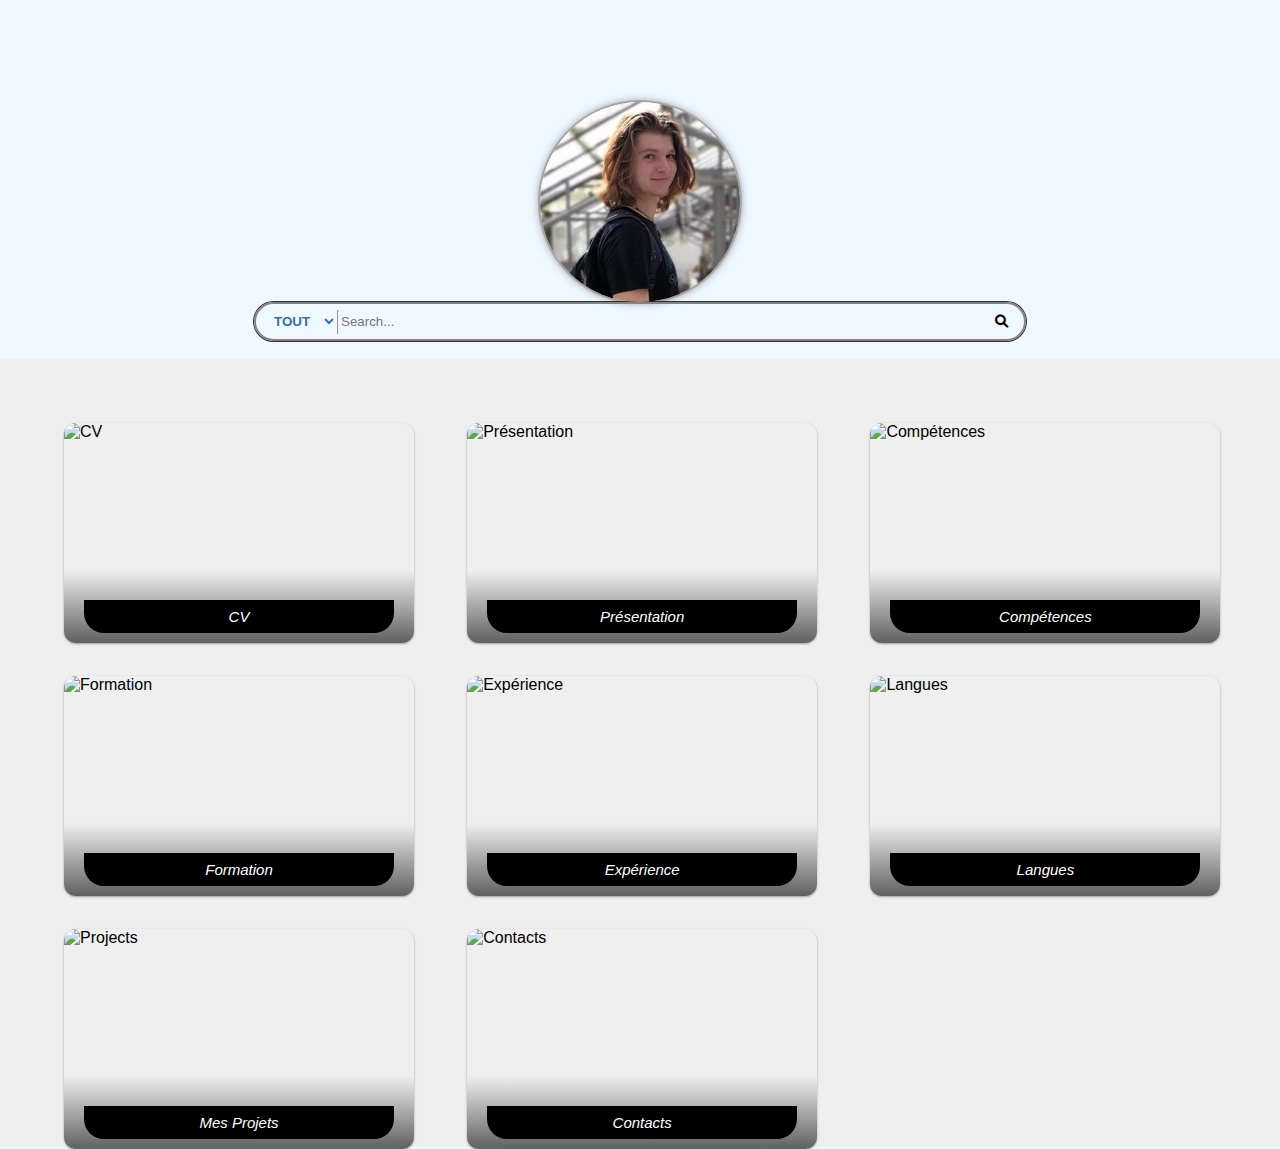
==== commit dbfed1e6: "Remove cards  labels" ====
--- a/index.html
+++ b/index.html
@@ -35,21 +35,21 @@
   <br>
   <div class="content">
     <div class="card-grid">
-      <div class="card" data-label="presentation" onclick="initializeModal('cv')">
+      <div class="card" onclick="initializeModal('cv')">
         <div class="content">
           <p class="title">CV</p>
         </div>
         <img src="https://cdn.iconscout.com/icon/free/png-256/free-resume-1956282-1650445.png" alt="CV" />
       </div>
 
-      <div class="card" data-label="presentation" onclick="initializeModal('presentation')">
+      <div class="card" onclick="initializeModal('presentation')">
         <div class="content">
           <p class="title">Présentation</p>
         </div>
         <img src="https://cdn-icons-png.flaticon.com/512/4086/4086652.png" alt="Présentation" />
       </div>
 
-      <div class="card" data-label="comptences" onclick="initializeModal('skills')">
+      <div class="card" onclick="initializeModal('skills')">
         <div class="content">
           <p class="title">Compétences</p>
         </div>
@@ -58,7 +58,7 @@
           alt="Compétences" />
       </div>
 
-      <div class="card" data-label="scolaire" onclick="initializeModal('formation')">
+      <div class="card" onclick="initializeModal('formation')">
         <div class="content">
           <p class="title">Formation</p>
         </div>
@@ -67,7 +67,7 @@
           alt="Formation" />
       </div>
 
-      <div class="card" data-label="scolaire" onclick="initializeModal('experience')">
+      <div class="card" onclick="initializeModal('experience')">
         <div class="content">
           <p class="title">Expérience</p>
         </div>
@@ -76,7 +76,7 @@
           alt="Expérience" />
       </div>
 
-      <div class="card" data-label="presentation" onclick="initializeModal('language')">
+      <div class="card" onclick="initializeModal('language')">
         <div class="content">
           <p class="title">Langues</p>
         </div>
@@ -84,14 +84,14 @@
       </div>
 
 
-      <div class="card" data-label="presentation" onclick="initializeModal('projects')">
+      <div class="card" onclick="initializeModal('projects')">
         <div class="content">
           <p class="title">Mes Projets</p>
         </div>
         <img src="https://cdn-icons-png.flaticon.com/512/2833/2833587.png" alt="Projects" />
       </div>
 
-      <div class="card" data-label="presentation" onclick="initializeModal('contacts')">
+      <div class="card" onclick="initializeModal('contacts')">
         <div class="content">
           <p class="title">Contacts</p>
         </div>
@@ -123,9 +123,15 @@
             <h1>Présentation</h1>
           </div>
           <div class="modal-body">
-            <p>Pas encore implementé</p>
-            <button class="bt-close-modal">Fermer</button>
-          </div>
+            <p>Ingénieur apprenti et développeur logiciel passionné, je recherche des opportunités dans le domaine du développement logiciel avec des technologies variées. J’ai plus de 2 ans d’expérience chez PcVue Solutions, une entreprise basée à Sèvres, Île-de-France, spécialisée dans les solutions de supervision industrielle.</p>
+            
+            <p>Actuellement, je poursuis en alternance un Master 2 en Informatique à l’ESIEE-IT, après avoir obtenu une Licence générale en Informatique du CNAM. Je maîtrise plusieurs langages et outils de programmation, tels que C#, Java, Python, Git, SQL, Windows Forms, etc.</p>
+            
+            <p>Explorez mes projets sur GitHub : <a href="https://github.com/Exarilo">https://github.com/Exarilo</a></p>
+            
+            <button class="bt-close-modal">Fermer</button>
+        </div>
+        
         </div>
       </div>
 
--- a/style.css
+++ b/style.css
@@ -240,7 +240,7 @@
   background: transparent;
 }
 
-
+/*
 .card[data-label="presentation"]::after {
   background: #3949ab; 
   width: 4rem;
@@ -277,7 +277,7 @@
   font-family: 'Roboto', sans-serif;
   box-shadow: 4px 4px 15px rgba(26, 35, 126, 0.2);
 }
-
+*/
 .bt-close-modal {
   margin-top: 50px;
   background-color: #000000;
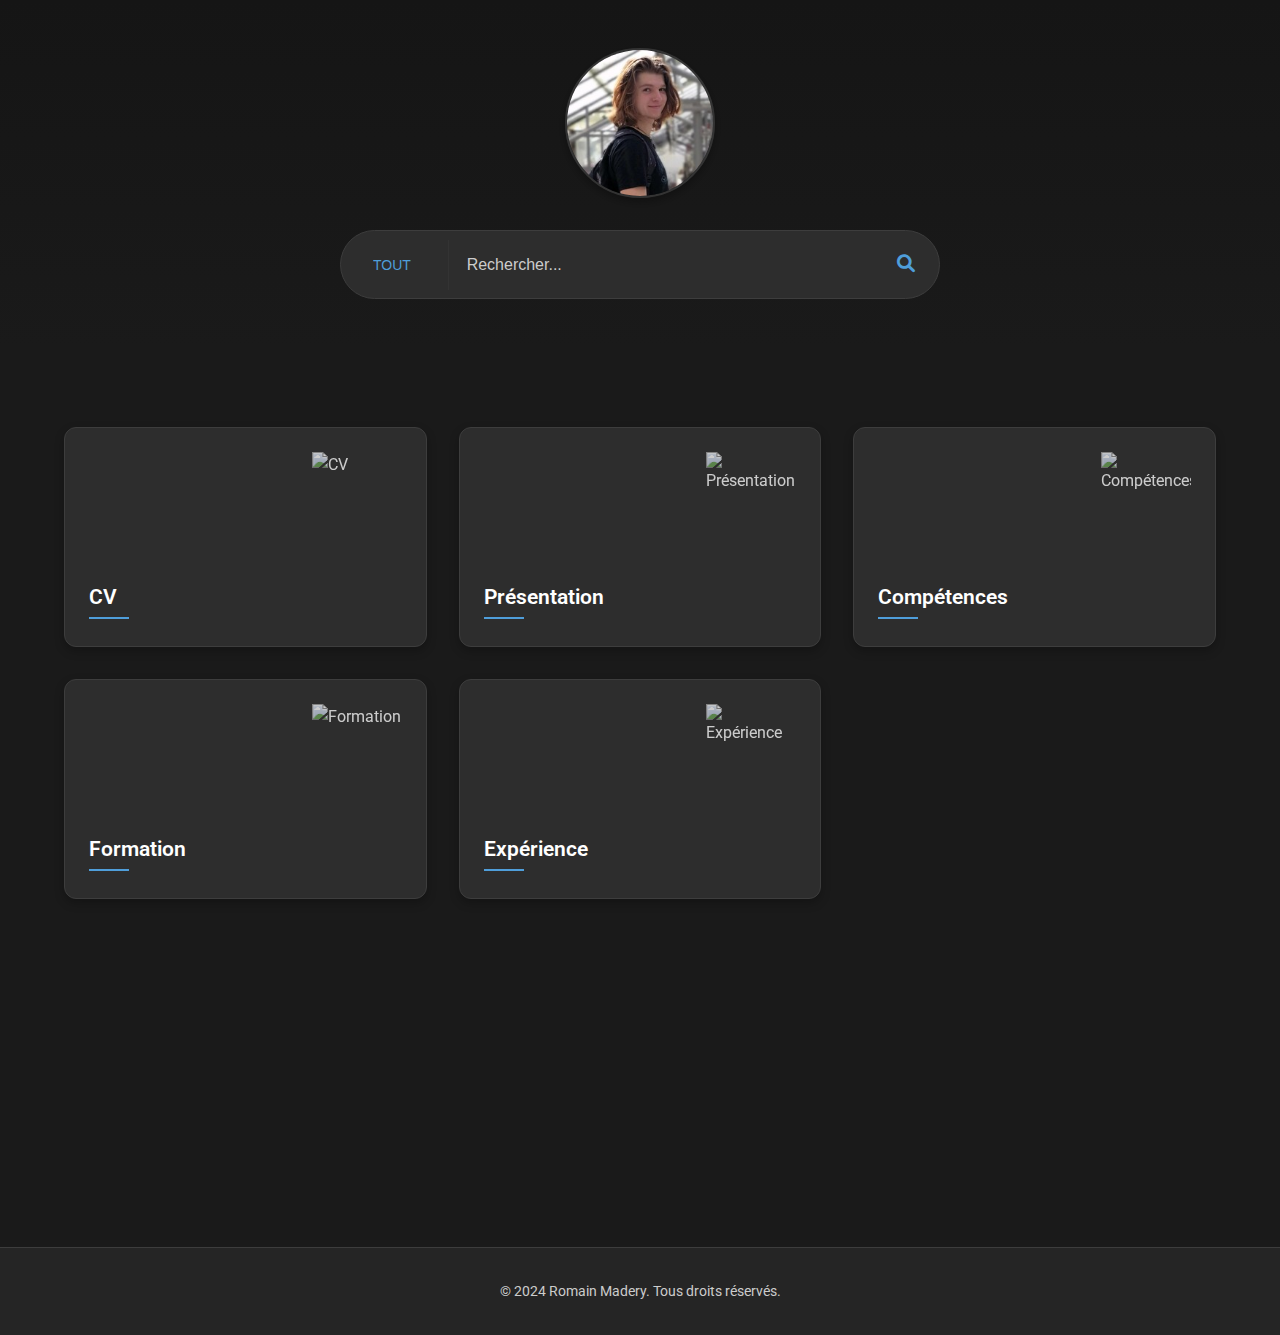
==== commit 1befc83e: "improvement" ====
--- a/index.html
+++ b/index.html
@@ -1,18 +1,22 @@
 <!DOCTYPE html>
-<html>
+<html lang="fr">
 
 <head>
-  <title>Romain Madery Portolio</title>
+  <meta charset="UTF-8">
+  <meta name="viewport" content="width=device-width, initial-scale=1.0">
+  <meta name="description" content="Portfolio professionnel de Romain Madery - Ingénieur et développeur logiciel">
+  <meta name="keywords" content="portfolio, développeur, C#, Java, Python, ingénieur, développement">
+  <title>Romain Madery - Portfolio</title>
   <link rel='stylesheet' href='style.css'>
   <link rel="stylesheet" href="https://cdnjs.cloudflare.com/ajax/libs/font-awesome/6.0.0-beta3/css/all.min.css"
     crossorigin="anonymous">
-  <link href="https://fonts.googleapis.com/css?family=Roboto:300" rel="stylesheet">
+  <link href="https://fonts.googleapis.com/css2?family=Roboto:wght@300;400;500;700&display=swap" rel="stylesheet">
   <link rel="icon" type="image/x-icon" href="./Ressources/favicon.png">
 </head>
 
 <body>
   <div class="header">
-    <img id="exa-icon" src="./Ressources/moi.jpg" width="100px" height="200" />
+    <img id="exa-icon" src="./Ressources/moi.jpg" alt="Photo de Romain Madery" width="200" height="200" />
     <div class="search-section">
       <div class="search-container">
         <div class="combobox">
@@ -27,29 +31,29 @@
           </select>
         </div>
         <hr style="margin-top: 1px;height: 50px;">
-        <input type="search" id="query" name="q" placeholder="Search..." autocomplete="off">
-        <button type="submit"><i class="fas fa-search"></i></button>
+        <input type="search" id="query" name="q" placeholder="Rechercher..." autocomplete="off">
+        <button type="submit" aria-label="Rechercher"><i class="fas fa-search"></i></button>
       </div>
     </div>
   </div>
-  <br>
-  <div class="content">
+  
+  <main class="content">
     <div class="card-grid">
-      <div class="card" onclick="initializeModal('cv')">
+      <div class="card" onclick="initializeModal('cv')" data-label="cv">
         <div class="content">
           <p class="title">CV</p>
         </div>
         <img src="https://cdn.iconscout.com/icon/free/png-256/free-resume-1956282-1650445.png" alt="CV" />
       </div>
 
-      <div class="card" onclick="initializeModal('presentation')">
+      <div class="card" onclick="initializeModal('presentation')" data-label="presentation">
         <div class="content">
           <p class="title">Présentation</p>
         </div>
         <img src="https://cdn-icons-png.flaticon.com/512/4086/4086652.png" alt="Présentation" />
       </div>
 
-      <div class="card" onclick="initializeModal('skills')">
+      <div class="card" onclick="initializeModal('skills')" data-label="competences">
         <div class="content">
           <p class="title">Compétences</p>
         </div>
@@ -58,25 +62,21 @@
           alt="Compétences" />
       </div>
 
-      <div class="card" onclick="initializeModal('formation')">
+      <div class="card" onclick="initializeModal('formation')" data-label="scolaire">
         <div class="content">
           <p class="title">Formation</p>
         </div>
-        <img
-          src="https://cdn-icons-png.flaticon.com/512/3482/3482505.png"
-          alt="Formation" />
-      </div>
-
-      <div class="card" onclick="initializeModal('experience')">
+        <img src="https://cdn-icons-png.flaticon.com/512/3482/3482505.png" alt="Formation" />
+      </div>
+
+      <div class="card" onclick="initializeModal('experience')" data-label="alternance">
         <div class="content">
           <p class="title">Expérience</p>
         </div>
-        <img
-          src="https://cdn-icons-png.flaticon.com/512/6214/6214253.png"
-          alt="Expérience" />
-      </div>
-
-      <div class="card" onclick="initializeModal('language')">
+        <img src="https://cdn-icons-png.flaticon.com/512/6214/6214253.png" alt="Expérience" />
+      </div>
+
+      <div class="card" onclick="initializeModal('language')" data-label="langues">
         <div class="content">
           <p class="title">Langues</p>
         </div>
@@ -84,21 +84,21 @@
       </div>
 
 
-      <div class="card" onclick="initializeModal('projects')">
+      <div class="card" onclick="initializeModal('projects')" data-label="projets">
         <div class="content">
           <p class="title">Mes Projets</p>
         </div>
         <img src="https://cdn-icons-png.flaticon.com/512/2833/2833587.png" alt="Projects" />
       </div>
 
-      <div class="card" onclick="initializeModal('contacts')">
+      <div class="card" onclick="initializeModal('contacts')" data-label="contact">
         <div class="content">
           <p class="title">Contacts</p>
         </div>
         <img src="https://cdn-icons-png.flaticon.com/512/5075/5075578.png" alt="Contacts" />
       </div>
 
-
+      <!-- Modales -->
       <div class="modal" id="modal-cv">
         <div class="modal-area"></div>
         <div class="modal-box">
@@ -107,10 +107,9 @@
             <h1>CV</h1>
           </div>
           <div class="modal-body">
-            <iframe src="./Ressources/CV.pdf" width="100%" height="500px">
-              <p>It appears your web browser doesn't support iframes.</p>
+            <iframe src="./Ressources/CV.pdf" width="100%" height="500px" title="CV">
+              <p>Votre navigateur ne supporte pas les iframes.</p>
             </iframe>
-            <button class="bt-close-modal">Fermer</button>
           </div>
         </div>
       </div>
@@ -123,15 +122,16 @@
             <h1>Présentation</h1>
           </div>
           <div class="modal-body">
-            <p>Ingénieur apprenti et développeur logiciel passionné, je recherche des opportunités dans le domaine du développement logiciel avec des technologies variées. J’ai plus de 2 ans d’expérience chez PcVue Solutions, une entreprise basée à Sèvres, Île-de-France, spécialisée dans les solutions de supervision industrielle.</p>
-            
-            <p>Actuellement, je poursuis en alternance un Master 2 en Informatique à l’ESIEE-IT, après avoir obtenu une Licence générale en Informatique du CNAM. Je maîtrise plusieurs langages et outils de programmation, tels que C#, Java, Python, Git, SQL, Windows Forms, etc.</p>
-            
-            <p>Explorez mes projets sur GitHub : <a href="https://github.com/Exarilo">https://github.com/Exarilo</a></p>
-            
-            <button class="bt-close-modal">Fermer</button>
-        </div>
-        
+            <p>
+              Ingénieur et développeur logiciel passionné, je recherche des opportunités dans le domaine du développement logiciel avec des technologies variées.
+            </p>
+            <p> 
+              J'ai plus de 3 ans d'expérience chez PcVue Solutions, une entreprise basée à Sèvres, Île-de-France, spécialisée dans les solutions de supervision industrielle.
+            </p> 
+            <p> 
+              Je maîtrise plusieurs langages et outils de programmation, tels que C#, Java, Python, Git, SQL, Windows Forms, etc.
+            </p> 
+          </div>
         </div>
       </div>
 
@@ -143,7 +143,7 @@
             <h1>Compétences</h1>
           </div>
           <div class="modal-body">
-            <div class="skills-list">
+            <div class="scrollable-modal-body">
               <h2>Expérimenté</h2>
               <div class="skill">
                 <img
@@ -193,7 +193,6 @@
                 <h3>Linux</h3>
               </div>
             </div>
-            <button class="bt-close-modal">Fermer</button>
           </div>
         </div>
       </div>
@@ -206,10 +205,9 @@
             <h1>Formation</h1>
           </div>
           <div class="modal-body">
-            <p>IUT Paris Descartes</p>
-            <p>Esiee IT</p>
-            <p>CNAM - Charles de Foucauld</p>
-            <button class="bt-close-modal">Fermer</button>
+            <p><b>Master</b> - Esiee IT</p>
+            <p><b>License Générale</b> - CNAM</p>
+            <p><b>DUT</b> - IUT Paris Descartes</p>
           </div>
         </div>
       </div>
@@ -217,100 +215,165 @@
       <div class="modal" id="modal-experience">
         <div class="modal-area"></div>
         <div class="modal-box">
-          <div class="modal-header">
-            <div class="close-modal">&#10006;</div>
-            <h1>Experience professionnelle</h1>
-          </div>
-          <div class="modal-body">
-            <p>Arc Informatique - PcVue Solution</p>
-            <p>Société Générale IT</p>
-            <p>CNAM - Charles de Foucauld</p>
-            <button class="bt-close-modal">Fermer</button>
-          </div>
-        </div>
-      </div>
-
-
-      <div class="modal" id="modal-language">
-        <div class="modal-area"></div>
-        <div class="modal-box">
-          <div class="modal-header">
-            <div class="close-modal">&#10006;</div>
-            <h1>Langues</h1>
-          </div>
-          <div class="modal-body">
-            <div class="language-info">
-              <h2>Niveau de Langues :</h2>
-              <p>Français : Langue maternelle</p>
-              <p>Anglais : Avancé</p>
-            </div>
-            <div class="toeic-results">
-              <h2>Résultats au TOEIC :</h2>
-              <p>Score total : 780</p>
-              <p>Listening : 425</p>
-              <p>Reading : 355</p>
-              <a href="./Ressources/TOEIC_Resultats.pdf" target="_blank">Voir les résultats au TOEIC (PDF)</a>
-            </div>
-            <button class="bt-close-modal">Fermer</button>
-          </div>
-        </div>
-      </div>
-
-
-
-
-      <div class="modal" id="modal-contacts">
-        <div class="modal-area"></div>
-        <div class="modal-box">
-          <div class="modal-header">
-            <div class="close-modal">&#10006;</div>
-            <h1>Me Contacter</h1>
-          </div>
-          <div class="modal-body">
-            <p>N'hésitez pas à me contacter :</p>
-            <div class="contact-links">
-              <a href="https://www.linkedin.com/in/madery-romain-5a001414b/" target="_blank">
-                <i class="fab fa-linkedin"></i> LinkedIn
-              </a>
-              <a href="mailto:romain.madery92@gmail.com">
-                <i class="far fa-envelope"></i> Envoyer un e-mail
-              </a>
-              <a href="tel:+33633186258">
-                <i class="fas fa-phone"></i> 06 33 18 62 58
-              </a>
-            </div>
-            <button class="bt-close-modal">Fermer</button>
-          </div>
-        </div>
-      </div>
-
-
-      <div class="modal" id="modal-projects">
-        <div class="modal-area"></div>
-        <div class="modal-box">
-          <div class="modal-header">
-            <div class="close-modal">&#10006;</div>
-            <h1 class="modal-title">Mes Projets</h1>
-          </div>
-          <div class="modal-body">
-            <div class="project-info">
-              <p class="info-text">Découvrez les differents types de projets que j'ai réalisés au fil du temps :</p>
-              <ul class="project-list">
-                <li>Outils de dev</li>
-                <li>Projets scolaires</li>
-                <li>Projets Arduino</li>
-                <li>Jeux divers</li>
-                <li>Projet axé sur les médias sociaux</li>
-              </ul>
-              <p class="info-text">Pour une liste complète de tous mes projets, visitez les liens suivants (les projets
-                marqués en privé ne peuvent pas être visualisés):</p>
-              <p><a href="https://exarilo.github.io/" target="_blank" class="view-link">Voir mes projets</a></p>
-              <p><a href="https://github.com/Exarilo" target="_blank" class="view-link">Voir mon Github</a></p>
-            </div>
-            <button class="bt-close-modal">Fermer</button>
-          </div>
-        </div>
-      </div>
-      <script src='script.js'></script>
+            <div class="modal-header">
+                <div class="close-modal">&#10006;</div>
+                <h1>Experience professionnelle</h1>
+            </div>
+            <div class="modal-body scrollable-modal-body">
+                <div class="experience-card">
+                    <h2>Apprenti ingénieur - PcVue Solution (2021 -2024)</h2>
+                    <p>
+                        - Développement en C# d'API REST dans le logiciel PcVue (Microsoft Graph, Sigfox, Orange Live
+                        Objects…)<br>
+                        - Gestion des authentifications (OAuth)<br>
+                        - Création et documentation d'un serveur Node.js simulant les requêtes d'API REST de provider.<br>
+                        - Création de l'UI du serveur Nodes.js et déploiement sur Docker.<br>
+                        - Programmation et utilisation d'objets connectés (Wago, Smilio, Adeunis)<br><br>
+    
+                        - Développement et intégration d'un Wizard dans le logiciel PcVue pour créer des requêtes SQL vers une
+                        base de données Oracle<br>
+                        - Création des tests unitaires pour le provider Salesforce.<br>
+                        - Création de projets de tests et de démonstration (PcVue)<br>
+                        - Outil de parsing XML vérifiant l'intégrité de d'autres fichiers xml de PcVue<br><br>
+    
+                        Formations Professionnelles :<br>
+                        - C# Avancé (IB Formation) : 5j<br>
+                        - C++ (IB Formation) : 5j<br>
+                        - Git (Delicious Insights) : 5j
+                    </p>
+                </div>
+
+                <div class="experience-card">
+                  <h2>Stage : Développement d'application - PcVue Solution (2021)</h2>
+                  <p>
+                    Développement d'un outil de génération de masse d'historiques en base de données (en C#).<br><br>
+                
+                    - Analyse des données du projet PcVue et stockage dans les objets en mémoire.<br>
+                    - Création de l'IHM et gestion des saisies utilisateur.<br>
+                    - Génération des données d'historique à partir des données projet et des choix utilisateur.<br>
+                    - Ecriture des données dans SQL Server via ADO.net.<br>
+                    - Formation des utilisateurs en français et en anglais. Documentation technique en anglais.
+                </p>
+              </div>
+              <div class="experience-card">
+                <h2>Stage : Développement d'application - PcVue Solution (2020)</h2>
+                <p>
+                  Traitement des résultats des tests de non-régression du logiciel PcVue (développement en C#).<br><br>
+              
+                  - Maquettage d'une interface graphique<br>
+                  - Lecture d'un fichier XML et création de classes propres à chaque objet<br>
+                  - Connexion et création de tables via ADO.NET pour une base de données SQL server<br>
+                  - Création d'un fichier de configuration XML via l'app.config<br>
+                  - Paramétrage d'un envoi de mail automatique sur l'IHM de l'application<br>
+                  - Création de tests unitaires
+              </p>
+            </div>
+
+            <div class="experience-card">
+              <h2>Job d'été : Assistant qualification - PcVue Solution (2018)</h2>
+              <p>
+                - Test d'une fonctionnalité complète du logiciel PcVue (import XML de la configuration) d'après un plan de vérification.<br>
+                - Création des jeux de données en XML d'après la syntaxe spécifiée et validation du résultat obtenu après import.<br><br>
+                - Rédaction des fiches d'anomalie et remontée des informations auprès du responsable qualification et de l'ingénieur développement en charge de la fonctionnalité.
+            </p>         
+          </div>
+          <div class="experience-card">
+            <h2>Job d'été : Phonning - Société Générale(2016)</h2>
+            <p>
+              - Phoning et relance des clients<br>
+              - Prise de rendez-vous pour les conseillers clientèle
+          </p>
+          
+            </div>
+        </div>
+      </div>
+    </div>
+    
+    <!-- Modale Langues -->
+    <div class="modal" id="modal-language">
+      <div class="modal-area"></div>
+      <div class="modal-box">
+        <div class="modal-header">
+          <div class="close-modal">&#10006;</div>
+          <h1>Langues</h1>
+        </div>
+        <div class="modal-body">
+          <div class="language-info">
+            <h2>Niveau de Langues :</h2>
+            <p>Français : Langue maternelle</p>
+            <p>Anglais : Avancé</p>
+          </div>
+          <div class="toeic-results">
+            <h2>Résultats au TOEIC :</h2>
+            <p>Score total : 780</p>
+            <p>Listening : 425</p>
+            <p>Reading : 355</p>
+            <a href="./Ressources/TOEIC_Resultats.pdf" target="_blank">Voir les résultats au TOEIC (PDF)</a>
+          </div>
+        </div>
+      </div>
+    </div>
+
+    <!-- Modale Contacts -->
+    <div class="modal" id="modal-contacts">
+      <div class="modal-area"></div>
+      <div class="modal-box">
+        <div class="modal-header">
+          <div class="close-modal">&#10006;</div>
+          <h1>Me Contacter</h1>
+        </div>
+        <div class="modal-body">
+          <p>N'hésitez pas à me contacter :</p>
+          <div class="contact-links">
+            <a href="https://www.linkedin.com/in/romain-madery-5a001414b/" target="_blank" rel="noopener">
+              <i class="fab fa-linkedin"></i> LinkedIn
+            </a>
+            <a href="mailto:romain.madery92@gmail.com">
+              <i class="far fa-envelope"></i> Envoyer un e-mail
+            </a>
+            <a href="tel:+33633186258">
+              <i class="fas fa-phone"></i> 06 33 18 62 58
+            </a>
+          </div>
+        </div>
+      </div>
+    </div>
+
+    <!-- Modale Projets -->
+    <div class="modal" id="modal-projects">
+      <div class="modal-area"></div>
+      <div class="modal-box">
+        <div class="modal-header">
+          <div class="close-modal">&#10006;</div>
+          <h1 class="modal-title">Mes Projets</h1>
+        </div>
+        <div class="modal-body">
+          <div class="project-info">
+            <p class="info-text">Découvrez les differents types de projets que j'ai réalisés au fil du temps :</p>
+            <ul class="project-list">
+              <li>Outils de dev</li>
+              <li>Projets scolaires</li>
+              <li>Projets Arduino</li>
+              <li>Jeux divers</li>
+              <li>Projet axé sur les médias sociaux</li>
+            </ul>
+            <p class="info-text">Pour une liste complète de tous mes projets, visitez les liens suivants (les projets
+              marqués en privé ne peuvent pas être visualisés):</p>
+            <div class="project-links">
+              <a href="https://exarilo.github.io/" target="_blank" rel="noopener" class="view-link">Voir mes projets</a>
+              <a href="https://github.com/Exarilo" target="_blank" rel="noopener" class="view-link">Voir mon Github</a>
+            </div>
+          </div>
+        </div>
+      </div>
+    </div>
+  </main>
+
+  <footer class="footer">
+    <p>&copy; 2024 Romain Madery. Tous droits réservés.</p>
+  </footer>
+
+  <script src='script.js'></script>
 </body>
-</html>+
+</html>
--- a/style.css
+++ b/style.css
@@ -1,163 +1,257 @@
-html {
-  background-color: aliceblue;
-}
-
-body {
+* {
   margin: 0;
   padding: 0;
+  box-sizing: border-box;
+}
+
+:root {
+  --bg-primary: #1a1a1a;
+  --bg-secondary: #252525;
+  --bg-elements: #2d2d2d;
+  --bg-hover: #333333;
+  --accent: #4f9eda;
+  --text-primary: #ffffff;
+  --text-secondary: #cccccc;
+  --border-color: #3d3d3d;
+  --shadow: 0 4px 10px rgba(0, 0, 0, 0.25);
+  --card-bg: #242424;
+  --card-hover: #2c2c2c;
+}
+
+html {
+  scroll-behavior: smooth;
+  background-color: var(--bg-primary);
+  font-family: 'Roboto', sans-serif;
+  color: var(--text-primary);
+}
+
+body {
+  overflow-x: hidden;
+  line-height: 1.6;
+  opacity: 0;
+  animation: body-fade-in 1s forwards;
+}
+
+body.loaded {
+  opacity: 1;
+}
+
+@keyframes body-fade-in {
+  from { opacity: 0; }
+  to { opacity: 1; }
+}
+
+.header {
+  padding: 3rem 0;
+  text-align: center;
+  position: relative;
+  background: linear-gradient(180deg, #151515, var(--bg-primary));
+}
+
+#exa-icon {
+  width: 150px;
+  height: 150px;
+  border-radius: 50%;
+  object-fit: cover;
+  border: 2px solid #333;
+  box-shadow: 0 4px 8px rgba(0, 0, 0, 0.3);
+  transition: all 0.4s ease;
+  margin: 0 auto 2rem;
+  display: block;
+  filter: grayscale(0%);
+}
+
+#exa-icon:hover {
+  transform: scale(1.05);
+  filter: grayscale(0%);
+  box-shadow: 0 8px 16px rgba(0, 0, 0, 0.4);
+}
+
+.search-section {
+  max-width: 600px;
+  margin: 0 auto;
+  background-color: var(--bg-elements);
+  border-radius: 50px;
+  backdrop-filter: blur(10px);
+  border: 1px solid var(--border-color);
+  overflow: hidden;
+  transition: all 0.3s ease;
+}
+
+.search-section.focused {
+  box-shadow: 0 0 15px rgba(0, 0, 0, 0.3);
+  border: 1px solid var(--accent);
+}
+
+.search-container {
+  display: flex;
+  align-items: center;
+  padding: 0.5rem 1.5rem;
+}
+
+#query {
+  background-color: transparent;
+  border: none;
+  color: var(--text-primary);
+  font-size: 16px;
+  width: 100%;
+  padding: 0.5rem;
+}
+
+#query::placeholder {
+  color: var(--text-secondary);
+}
+
+#query:focus {
+  outline: none;
+}
+
+hr {
+  background-color: #333;
+  border: none;
+  width: 1px;
+  height: 30px;
+  margin: 0 10px;
+}
+
+.combobox select {
+  background-color: transparent;
+  color: var(--accent);
+  font-weight: 500;
+  border: none;
+  padding: 0.5rem;
+  font-size: 14px;
+  cursor: pointer;
+  appearance: none;
+  -webkit-appearance: none;
+  -moz-appearance: none;
+}
+
+.combobox select option {
+  background-color: var(--bg-secondary);
+  color: var(--text-primary);
+}
+
+button[type="submit"] {
+  background-color: transparent;
+  border: none;
+  cursor: pointer;
+  color: var(--accent);
+  font-size: 18px;
+  transition: all 0.3s ease;
+}
+
+button[type="submit"]:hover {
+  color: var(--text-primary);
+  transform: scale(1.1);
 }
 
 .content {
-  height: 100%;
-  background-color: #efefef;
-  padding: 5%;
+  padding: 3rem 5%;
+  min-height: 100vh;
+  background: var(--bg-primary);
+  position: relative;
+}
+
+.content::before {
+  display: none;
 }
 
 .card-grid {
   display: grid;
-  grid-template-columns: repeat(auto-fill, minmax(300px, 1fr));
-  gap: 5%;
-  justify-content: space-between;
-}
-
-.search-card {
-  background-color: white;
-  border: 1px solid #ccc;
-  border-radius: 8px;
-  padding: 20px;
-  box-shadow: 0 2px 4px rgba(0, 0, 0, 0.1);
-  transition: transform 0.2s ease-in-out;
-}
-
-.search-card:hover {
-  transform: scale(1.05);
-}
-
-.search-section {
-  border: 2px solid #878383;
-  width: 60%;
-  background-color: #3330;
-  padding: 5px 0px;
-  border-radius: 50px;
-  margin: 0 auto;
-  display: flex;
-  flex-direction: column;
-  max-height: 25px;
-  box-shadow: 0 0 1px rgba(0, 0, 0, 0.5), 0 0 0 1px #333
-}
-
-.search-container {
-  flex: 1;
-  overflow: hidden;
-}
-
-#query {
-  background-color: transparent;
-  flex: 1;
-  border: none;
-  outline: none;
-}
-
-.combobox select:focus {
-  outline: none;
-}
-
-
-.search-container {
-  display: flex;
-  margin-left: 10px;
-  margin-right: 10px;
-}
-
-#exa-icon {
-  border-radius: 200px;
-  width: 200px;
-  height: 200px;
-  box-shadow: 0 0 10px rgba(0, 0, 0, 0.5), 0 0 0 2px #d3cccc;
-  display: block;
-  margin: 0 auto;
-  transition: opacity 2.0s ease-in-out;
-}
-
-
-.header {
-  margin-top: 8%;
-}
-
-#search-select {
-  background-color: transparent;
-  color: #366fa1;
-  font-weight: bold;
-  padding: 4px;
-  border: none;
-}
-
-button[type="submit"] {
-  background-color: transparent;
-  margin-left: 5px;
-  border: none;
-  cursor: pointer;
-  transition: background-color 0.3s ease;
-}
-
-button[type="submit"]:hover {
-  background-color: grey;
-}
-
-
-
-.floatting {
-  animation: float 3s ease-out infinite;
-}
-
-@keyframes float {
-  50% {
-    transform: translate(45, 0px);
-  }
+  grid-template-columns: repeat(auto-fill, minmax(280px, 1fr));
+  gap: 2rem;
+  margin-top: 2rem;
+  position: relative;
+  z-index: 1;
 }
 
 .card {
-  width: 350px;
-  height: 220px;
+  background-color: var(--bg-elements);
   border-radius: 12px;
   overflow: hidden;
-  position: relative;
-  font-family: Arial, Helvetica, sans-serif;
-  box-shadow: 0 1px 3px rgba(0, 0, 0, 0.12), 0 1px 2px rgba(0, 0, 0, 0.24);
-  transition: all 300ms;
+  height: 220px;
+  position: relative;
+  box-shadow: var(--shadow);
+  cursor: pointer;
+  transition: all 0.4s cubic-bezier(0.175, 0.885, 0.32, 1.275);
+  opacity: 0;
+  transform: translateY(20px);
+  border: 1px solid var(--border-color);
 }
 
 .card:hover {
-  transform: translateY(-2px);
-  box-shadow: 0 14px 28px rgba(0, 0, 0, 0.25), 0 10px 10px rgba(0, 0, 0, 0.22);
+  transform: translateY(-10px);
+  box-shadow: 0 15px 30px rgba(0, 0, 0, 0.25);
+  background-color: var(--bg-hover);
+  border-color: var(--accent);
+}
+
+.card::before {
+  content: '';
+  position: absolute;
+  top: 0;
+  left: 0;
+  width: 100%;
+  height: 1px;
+  background: #333;
+  transform: scaleX(0);
+  transform-origin: center;
+  transition: transform 0.4s ease;
+}
+
+.card:hover::before {
+  transform: scaleX(1);
 }
 
 .card img {
+  width: 90px;
+  height: 90px;
+  position: absolute;
+  top: 1.5rem;
+  right: 1.5rem;
+  object-fit: contain;
+  transition: all 0.4s ease;
+  filter: grayscale(40%) brightness(0.8);
+}
+
+.card:hover img {
+  transform: scale(1.1) rotate(5deg);
+  filter: grayscale(0%) brightness(1);
+}
+
+.card .content {
+  position: absolute;
+  bottom: 0;
+  left: 0;
   width: 100%;
-  height: 100%;
-  object-fit: contain;
-}
-
-.card .content {
-  box-sizing: border-box;
+  padding: 1.5rem;
+  background: none;
+  min-height: auto;
+}
+
+.card .title {
+  font-size: 1.3rem;
+  font-weight: 600;
+  color: var(--text-primary);
+  margin-bottom: 0.5rem;
+  position: relative;
+  display: inline-block;
+}
+
+.card .title::after {
+  content: '';
+  position: absolute;
+  bottom: -5px;
+  left: 0;
+  width: 40px;
+  height: 2px;
+  background-color: var(--accent);
+  transition: width 0.3s ease;
+}
+
+.card:hover .title::after {
   width: 100%;
-  position: absolute;
-  padding: 30px 20px 20px 20px;
-  height: auto;
-  bottom: 0;
-  background: linear-gradient(transparent, rgba(0, 0, 0, 0.6));
-}
-
-.card .title {
-  margin: 0;
-  font-style: italic;
-  text-align: center;
-  padding: 8px 20px;
-  background-color: black;
-  border-radius: 0 0 20px 20px;
-  margin-bottom: -10px;
-  font-size: 15px;
-  color: #fff;
 }
 
 .modal {
@@ -167,231 +261,443 @@
   height: 100%;
   left: 0;
   top: 0;
-  background: rgba(0, 0, 0, .8);
+  background: rgba(15, 15, 18, 0.9);
   overflow: auto;
-}
-
+  z-index: 1000;
+  backdrop-filter: blur(5px);
+  opacity: 0;
+  transition: opacity 0.3s ease;
+}
+
+.modal-visible {
+  opacity: 1;
+}
+
+.modal-box {
+  max-width: 800px;
+  margin: 80px auto;
+  background-color: var(--bg-secondary);
+  border-radius: 12px;
+  overflow: hidden;
+  box-shadow: 0 20px 40px rgba(0, 0, 0, 0.3);
+  transform: translateY(20px);
+  transition: transform 0.4s cubic-bezier(0.165, 0.84, 0.44, 1);
+  border: 1px solid var(--border-color);
+}
+
+.modal-visible .modal-box {
+  transform: translateY(0);
+}
+
+.modal-header {
+  background: #1f1f1f;
+  color: #fff;
+  padding: 1.5rem;
+  position: relative;
+  border-bottom: 1px solid var(--accent);
+}
+
+.modal-header h1 {
+  margin: 0;
+  font-size: 1.5rem;
+  font-weight: 500;
+  letter-spacing: 1px;
+}
+
+.close-modal {
+  position: absolute;
+  top: 1.5rem;
+  right: 1.5rem;
+  font-size: 18px;
+  cursor: pointer;
+  transition: all 0.3s ease;
+  width: 30px;
+  height: 30px;
+  display: flex;
+  align-items: center;
+  justify-content: center;
+  border-radius: 50%;
+  background-color: rgba(255, 255, 255, 0.2);
+}
+
+.close-modal:hover {
+  transform: scale(1.1);
+  color: var(--bg-primary);
+  background-color: rgba(255, 255, 255, 0.4);
+}
+
+.modal-body {
+  padding: 2rem;
+  color: var(--text-primary);
+  line-height: 1.7;
+  background-color: var(--bg-secondary);
+}
+
+.bt-close-modal {
+  display: none;
+}
 
 .modal-body iframe {
   border: none;
-  box-shadow: 0 0 10px rgba(0, 0, 0, 0.15);
-  overflow: auto;
-}
-.modal-header {
-  padding: 20px 40px;
-  background: #546E7A;
-  color: #ffffff;
-}
-
-.modal-body {
-  background: #ECEFF1;
-  padding: 60px 40px;
-}
-
-.close-modal {
-  text-align: right;
-  cursor: pointer;
-}
-
-@-webkit-keyframes modalbox {
-  0% {
-    top: -250px;
-    opacity: 0;
-  }
-
-  100% {
-    top: 0;
-    opacity: 1;
-  }
-}
-
-@keyframes modalbox {
-  0% {
-    top: -250px;
-    opacity: 0;
-  }
-
-  100% {
-    top: 0;
-    opacity: 1;
-  }
-}
-
-.modal-trigger {
-  top: 50%;
-  left: 50%;
-  padding: 20px 40px;
-  background: transparent;
-  color: #ffffff;
-  border: 1px solid #ffffff;
-  text-decoration: none;
-}
-
-.modal-trigger:hover {
-  padding: 20px 60px;
-}
-
-.modal-area {
-  position: fixed;
+  border-radius: 8px;
   width: 100%;
-  height: 100%;
-  top: 0;
-  left: 0;
-  background: transparent;
-}
-
-/*
-.card[data-label="presentation"]::after {
-  background: #3949ab; 
-  width: 4rem;
-}
-
-.card[data-label="loisir"]::after {
-  background: #4caf50; 
-  width: 2rem;
-}
-.card[data-label="comptences"]::after {
-  background: #af8c4c; 
-  width: 4.2rem;
-}
-
-.card[data-label="scolaire"]::after {
-  background: #fd6060; 
-  width: 2.5rem;
-}
-
-.card[data-label="activité pro"]::after {
-  background: #c32cff; 
-  width: 3.6rem;
-}
-
-.card::after{
-  left: 2%;
-  font-size: 0.7rem;
-  position: absolute;
-  content: attr(data-label);
-  top: 11px;
-  padding: 0.5rem;
-  color: white;
-  text-align: left;
-  font-family: 'Roboto', sans-serif;
-  box-shadow: 4px 4px 15px rgba(26, 35, 126, 0.2);
-}
-*/
-.bt-close-modal {
-  margin-top: 50px;
-  background-color: #000000;
-  border: none;
-  padding: 15px 32px;
-  font-size: 16px;
-  transition-duration: 0.8s;
-  color: white;
-}
-.bt-close-modal:hover {
-  background-color: #b63535; 
-}
-
-
-
-.modal-box {
-  background-color: #f2f2f2;
-  border-radius: 5px;
-  box-shadow: 0 0 10px rgba(0, 0, 0, 0.15);
-  overflow: hidden;
-  position: relative;
-  width: 80%;
-  max-width: 920px;
-  margin: 100px auto;
-  animation-name: modalbox;
-  animation-duration: .4s;
-  animation-timing-function: cubic-bezier(0, 0, .3, 1.6);
+  height: 500px;
+}
+
+.scrollable-modal-body {
+  max-height: 60vh;
+  overflow-y: auto;
+  padding-right: 10px;
+  scroll-behavior: smooth;
 }
 
 .skill {
   display: flex;
   align-items: center;
-  margin-bottom: 1em;
+  margin-bottom: 1.5rem;
+  padding: 1.2rem;
+  background-color: var(--bg-elements);
+  border-radius: 10px;
+  border: 1px solid var(--border-color);
+  transition: all 0.3s ease;
+  opacity: 0;
+  transform: translateX(-20px);
+}
+
+.skill:hover {
+  transform: translateY(-5px);
+  box-shadow: 0 4px 8px rgba(0, 0, 0, 0.3);
+  border-color: #444;
+  background-color: #1a1a1a;
 }
 
 .skill img {
   width: 50px;
   height: 50px;
-  margin-right: 1em;
-}
+  margin-right: 1.2rem;
+  object-fit: contain;
+  filter: grayscale(30%);
+  transition: filter 0.3s ease;
+}
+
+.skill:hover img {
+  filter: grayscale(0%);
+}
+
+.modal-body h2 {
+  color: var(--accent);
+  margin: 2rem 0 1.5rem;
+  position: relative;
+  padding-bottom: 0.5rem;
+  font-weight: 500;
+}
+
+.modal-body h2::after {
+  content: '';
+  position: absolute;
+  bottom: 0;
+  left: 0;
+  width: 60px;
+  height: 2px;
+  background-color: var(--accent);
+}
+
 .modal-body h3 {
-  color: #007BFF; 
-  font-size: 1.2em; 
-  font-weight: bold; 
-}
-.skills-list {
-  max-height: 400px; 
-  overflow-y: auto; 
-  margin: -20px;
+  color: var(--text-primary);
+  font-weight: 500;
 }
 
 .contact-links {
   display: flex;
   flex-direction: column;
+  gap: 1rem;
+  margin-top: 1.5rem;
 }
 
 .contact-links a {
   display: flex;
   align-items: center;
-  color: #3498db;
+  color: var(--text-primary);
   text-decoration: none;
-  margin-bottom: 10px;
+  padding: 1rem 1.5rem;
+  background-color: var(--bg-elements);
+  border-radius: 8px;
+  border: 1px solid var(--border-color);
+  transition: all 0.3s ease;
+}
+
+.contact-links a:hover {
+  background-color: #333333;
+  transform: translateY(-5px);
+  box-shadow: 0 4px 8px rgba(0, 0, 0, 0.3);
+  border-color: #444;
 }
 
 .contact-links i {
-  margin-right: 10px;
+  margin-right: 1rem;
+  font-size: 1.5rem;
+  color: var(--accent);
 }
 
 .toeic-results a {
-  display: block;
-  margin-top: 10px;
+  color: var(--accent);
   text-decoration: none;
-  color: #3498db;
-  font-weight: bold;
-}
-
-.toeic-results a:hover {
-  text-decoration: underline;
+  font-weight: 500;
+  transition: all 0.3s ease;
+  display: inline-block;
+  margin-top: 1rem;
+  position: relative;
+}
+
+.toeic-results a::after {
+  content: '';
+  position: absolute;
+  bottom: -3px;
+  left: 0;
+  width: 0;
+  height: 1px;
+  background-color: #ccc;
+  transition: width 0.3s ease;
+}
+
+.toeic-results a:hover::after {
+  width: 100%;
 }
 
 .info-text {
+  color: var(--text-secondary);
+  margin-bottom: 1.5rem;
+  line-height: 1.7;
+}
+
+.project-list {
+  list-style: none;
+  padding-left: 0;
+  margin: 1.5rem 0;
+}
+
+.project-list li {
+  padding: 0.8rem 0 0.8rem 2rem;
+  margin-bottom: 0.8rem;
+  background-color: transparent;
+  position: relative;
+  transition: none;
+  border: none;
+  color: var(--text-secondary);
+}
+
+.project-list li:hover {
+  transform: none;
+  box-shadow: none;
+  background-color: transparent;
+  border-color: transparent;
+}
+
+.project-list li::before {
+  content: "•";
+  color: #777;
+  position: absolute;
+  left: 0.5rem;
+  transition: none;
   font-size: 18px;
-  margin-bottom: 15px;
-  line-height: 1.6;
-}
-
-.project-list {
-  list-style-type: none;
-  padding: 0;
-}
-
-.project-list li {
-  font-size: 16px;
-  margin-bottom: 12px;
-  position: relative;
-  padding-left: 20px;
-}
-
-.project-list li::before {
-  content: "\2022"; 
-  color: #4c6baf; 
-  font-size: 24px;
-  position: absolute;
-  left: 0;
-}
+}
+
+.project-list li:hover::before {
+  transform: none;
+}
+
+.project-links {
+  display: flex;
+  flex-wrap: wrap;
+  gap: 1rem;
+  margin-top: 1.5rem;
+}
+
 .view-link {
   display: inline-block;
-  color: #524ef1;
+  padding: 0.8rem 1.5rem;
+  background: #1f1f1f;
+  color: white;
   text-decoration: none;
-  border-bottom: 2px solid #524ef1;
-  transition: border-bottom 0.3s ease;
+  border-radius: 4px;
+  font-weight: 500;
+  transition: all 0.3s ease;
+  box-shadow: 0 1px 3px rgba(0, 0, 0, 0.3);
+  border: 1px solid var(--border-color);
 }
 
 .view-link:hover {
-  color: #f32323;
-  border-bottom: 2px solid #f32323;
-}
+  transform: translateY(-3px);
+  box-shadow: 0 4px 8px rgba(0, 0, 0, 0.3);
+  background-color: #282828;
+  border-color: var(--accent);
+}
+
+.experience-card {
+  background-color: var(--bg-elements);
+  border-radius: 10px;
+  padding: 1.5rem;
+  margin-bottom: 1.5rem;
+  border: 1px solid var(--border-color);
+  transition: all 0.3s ease;
+}
+
+.experience-card:hover {
+  transform: translateY(-5px);
+  box-shadow: 0 4px 8px rgba(0, 0, 0, 0.3);
+  border-color: #444;
+  background-color: #1a1a1a;
+}
+
+.experience-card h2 {
+  color: var(--accent);
+  font-size: 1.2rem;
+  margin-top: 0;
+  margin-bottom: 1rem;
+  padding-bottom: 0.5rem;
+  border-bottom: 1px solid rgba(255, 255, 255, 0.1);
+}
+
+.experience-card h2::after {
+  display: none;
+}
+
+.experience-card p {
+  color: var(--text-secondary);
+  margin-bottom: 0;
+  line-height: 1.8;
+}
+
+::-webkit-scrollbar {
+  width: 8px;
+}
+
+::-webkit-scrollbar-track {
+  background: #1f1f1f;
+  border-radius: 4px;
+}
+
+::-webkit-scrollbar-thumb {
+  background: #4d4d4d;
+  border-radius: 4px;
+}
+
+::-webkit-scrollbar-thumb:hover {
+  background: #555;
+}
+
+.footer {
+  background-color: var(--bg-secondary);
+  text-align: center;
+  padding: 2rem 0;
+  color: var(--text-secondary);
+  font-size: 0.9rem;
+  border-top: 1px solid var(--border-color);
+}
+
+@keyframes fadeIn {
+  from { opacity: 0; }
+  to { opacity: 1; }
+}
+
+@keyframes rotate {
+  from { transform: rotate(0deg); }
+  to { transform: rotate(360deg); }
+}
+
+@keyframes glow {
+  0% { box-shadow: 0 0 5px rgba(255, 46, 99, 0.5); }
+  50% { box-shadow: 0 0 20px rgba(255, 46, 99, 0.8); }
+  100% { box-shadow: 0 0 5px rgba(255, 46, 99, 0.5); }
+}
+
+.rotating {
+  animation: rotate 1s linear;
+}
+
+.wiggle {
+  animation: wiggle 0.5s ease-in-out;
+}
+
+@keyframes wiggle {
+  0% { transform: rotate(0deg); }
+  25% { transform: rotate(-5deg); }
+  50% { transform: rotate(5deg); }
+  75% { transform: rotate(-5deg); }
+  100% { transform: rotate(0deg); }
+}
+
+@media (max-width: 768px) {
+  .header {
+    padding: 2rem 1rem;
+  }
+  
+  .search-section {
+    width: 90%;
+  }
+  
+  .card-grid {
+    grid-template-columns: 1fr;
+    gap: 1.5rem;
+  }
+  
+  .modal-box {
+    width: 90%;
+    margin: 50px auto;
+  }
+  
+  .modal-body {
+    padding: 1.5rem;
+  }
+  
+  #exa-icon {
+    width: 120px;
+    height: 120px;
+  }
+  
+  .project-links {
+    flex-direction: column;
+  }
+  
+  .card {
+    height: 180px;
+  }
+  
+  .card img {
+    width: 70px;
+    height: 70px;
+  }
+}
+
+.neon-particle {
+  display: none;
+}
+
+::selection {
+  background-color: rgba(79, 158, 218, 0.3);
+  color: var(--text-primary);
+}
+    
+.skill:nth-child(odd),
+.skill:nth-child(even) {
+  border-left: 1px solid #333;
+}
+
+.skill:hover, 
+.contact-links a:hover, 
+.project-list li:hover, 
+.experience-card:hover {
+  transform: translateY(-5px);
+  box-shadow: 0 5px 10px rgba(0, 0, 0, 0.3);
+  border-color: var(--accent);
+  background-color: var(--bg-hover);
+}
+
+.experience-card h2 {
+  color: var(--accent);
+  font-size: 1.2rem;
+  margin-top: 0;
+  margin-bottom: 1rem;
+  padding-bottom: 0.5rem;
+  border-bottom: 1px solid rgba(255, 255, 255, 0.1);
+}
